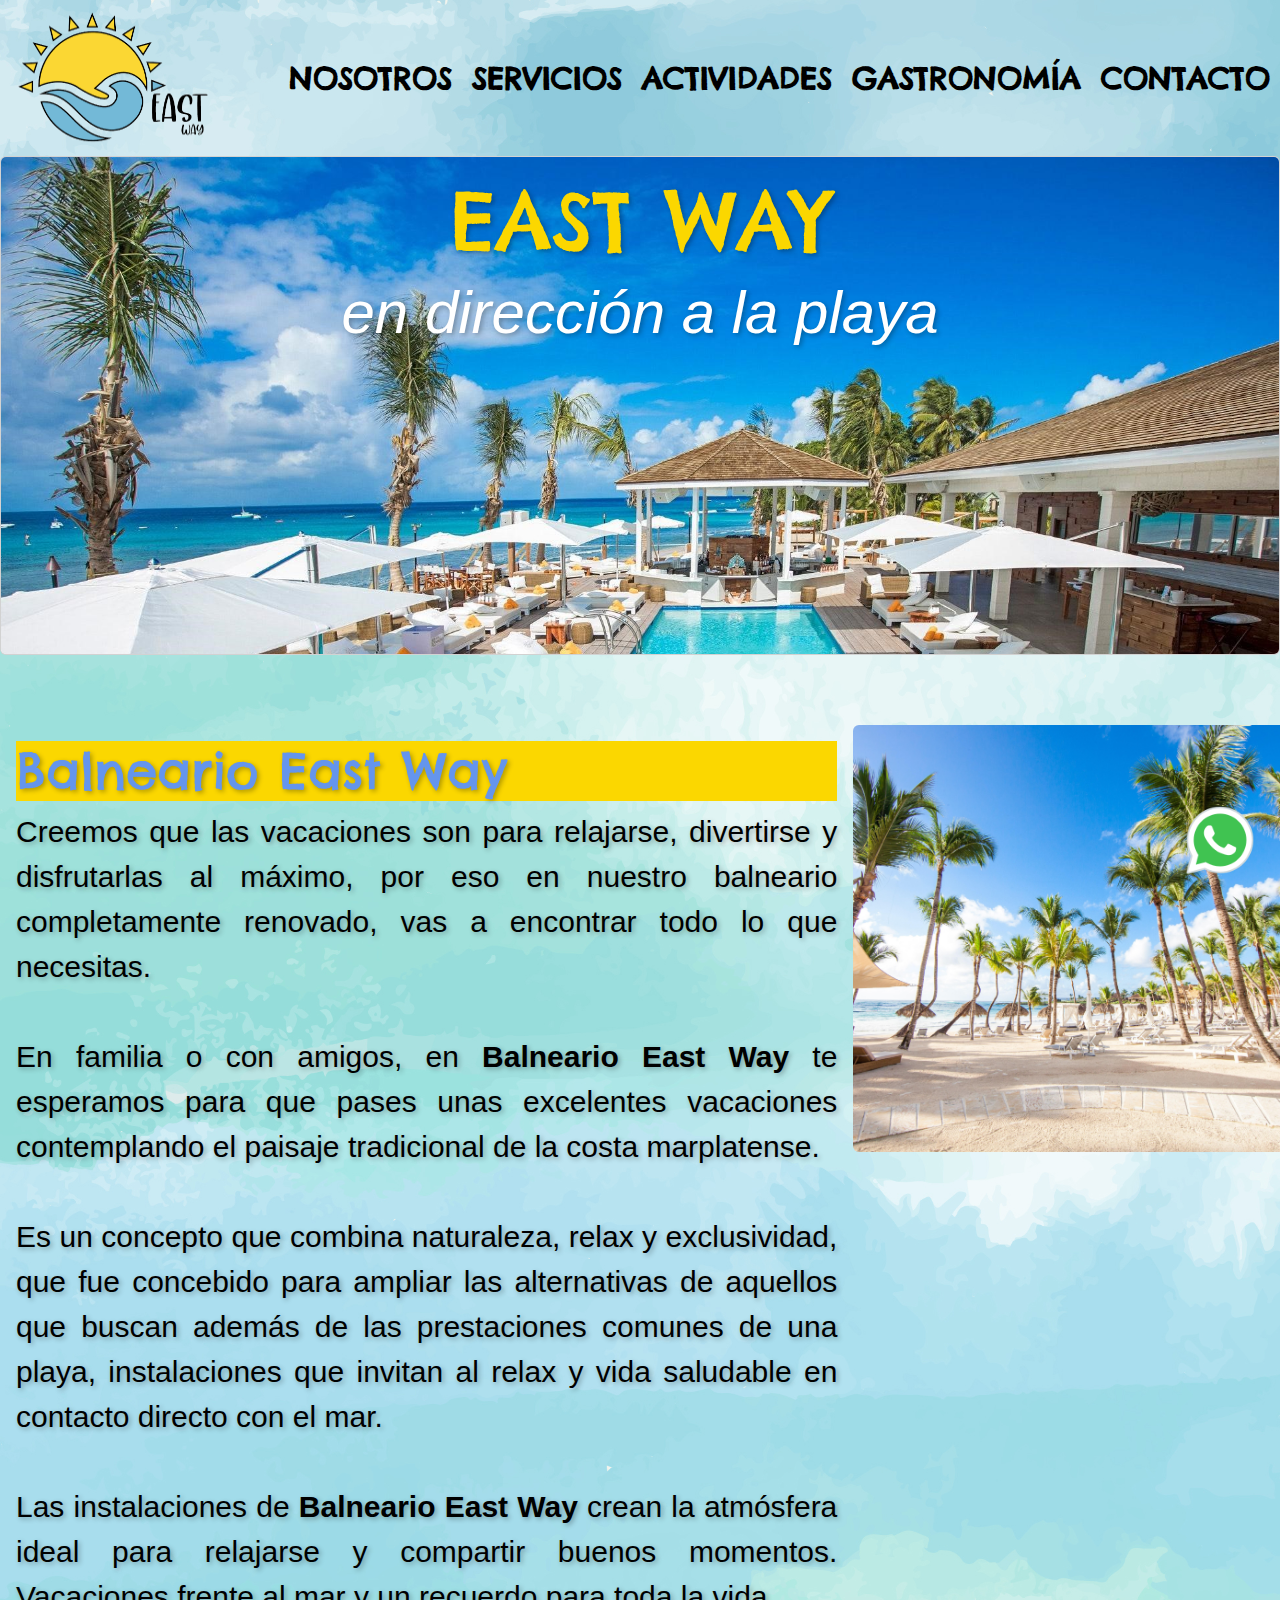
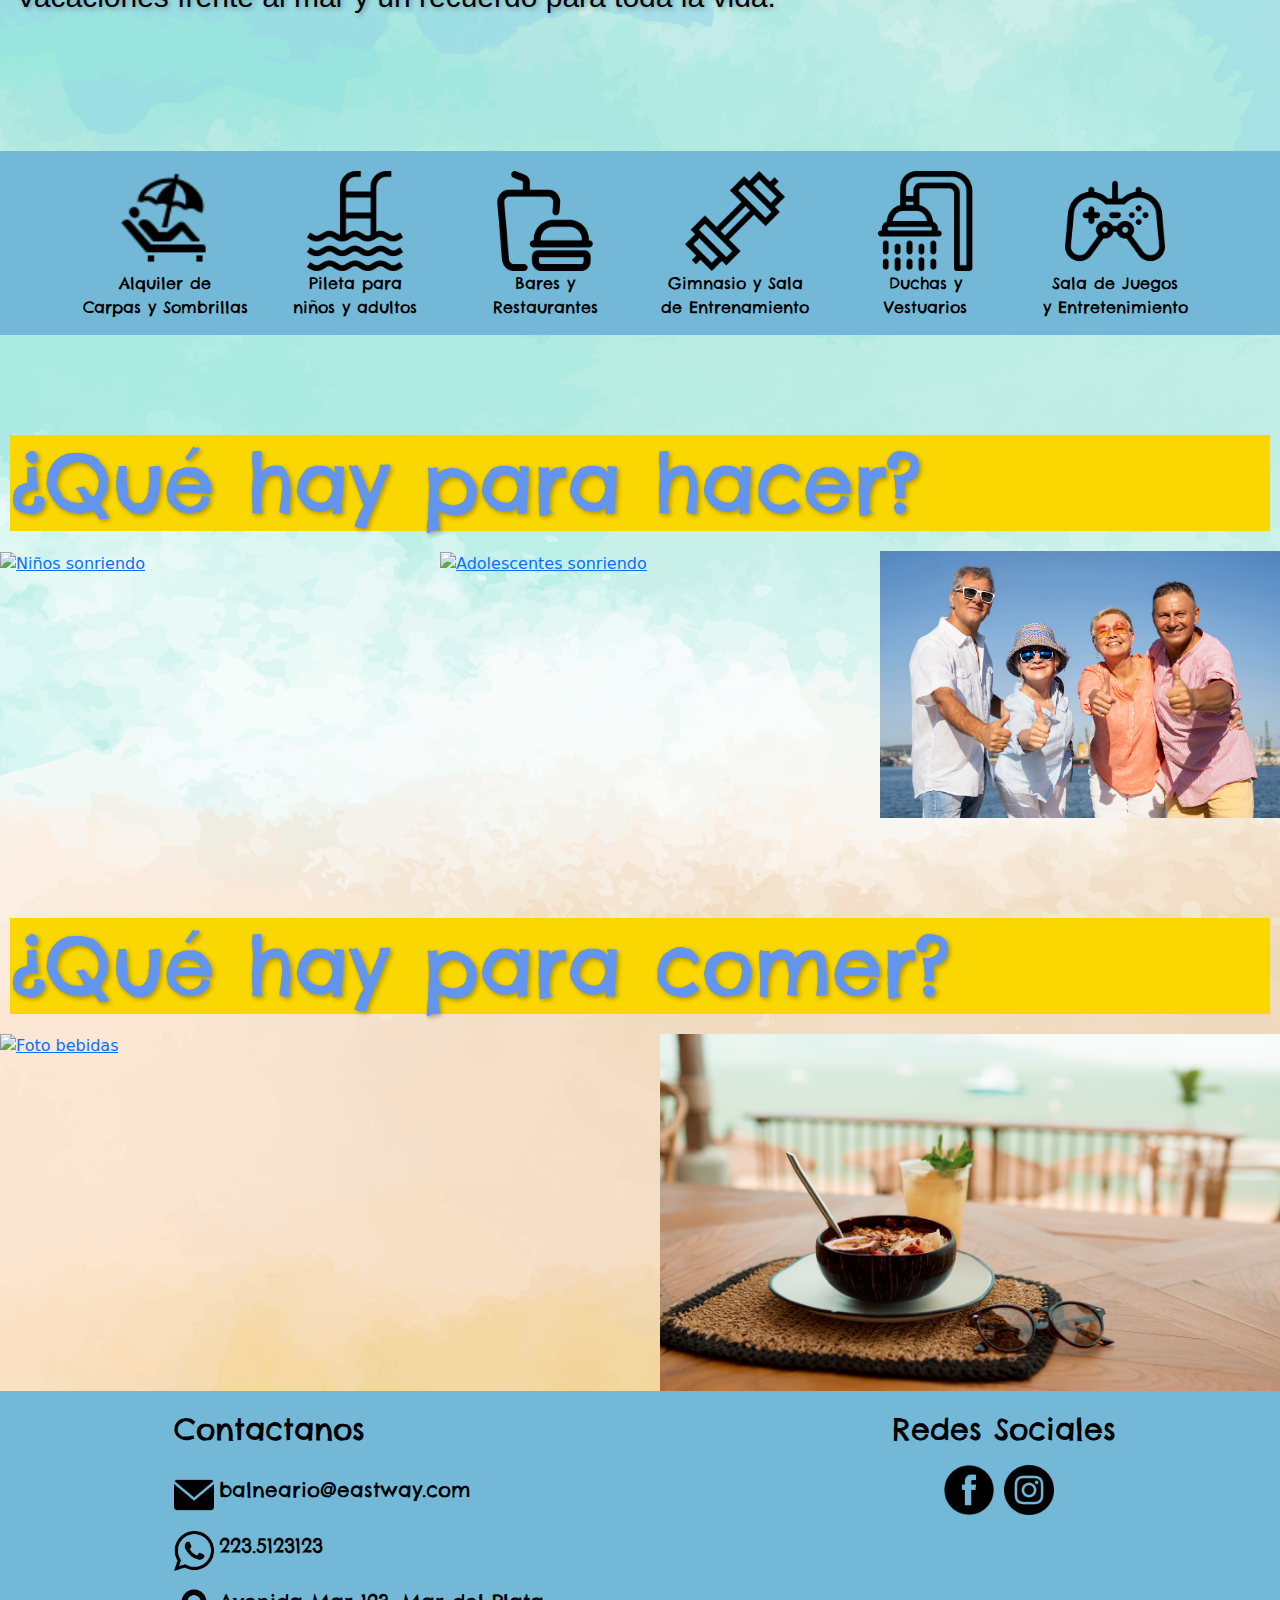
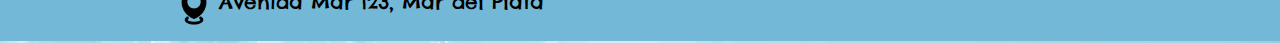
==== index.html @ ea0a1772 "Diseño index actividades servicios html y css" ====
<!DOCTYPE html>
<html lang="en">

<head>
    <meta charset="UTF-8">
    <meta name="viewport" content="width=device-width, initial-scale=1.0">

    <!--ARCHIVO STYLE CSS-->
    <link rel="stylesheet" href="css/style.css">


    <!--CND BOOTSTRAP-->
    <link href="https://cdn.jsdelivr.net/npm/bootstrap@5.3.1/dist/css/bootstrap.min.css" 
    rel="stylesheet" integrity="sha384-
    4bw+/aepP/YC94hEpVNVgiZdgIC5+VKNBQNGCHeKRQN+PtmoHDEXuppvnDJzQIu9" crossorigin="anonymous">


    <!--FAMILY FONT-->
    <link rel="preconnect" href="https://fonts.googleapis.com">
    <link rel="preconnect" href="https://fonts.gstatic.com" crossorigin>
    <link href="https://fonts.googleapis.com/css2?family=Chelsea+Market&family=Montserrat&display=swap" rel="stylesheet">
   
    <!--INFO TAB BROWSER-->
    <title>Balneario East Way</title>
    <link rel="website icon" type="png" href="img/logo-east-way.png">
</head>

<body>

  <!--ICONO WHATSAPP FLOAT-->

  <div class="whatsapp-icon">
    <a href="https://wa.me/1234567890">
      <img src="img/icon whatsapp green.png" alt="Icono de Whatsapp">
    </a>
  </div>

 <!--HEADER & NAV BAR-->

 <header>
 <nav class="navbar navbar-expand-lg">
    <div class="container-fluid">
      <a href="index.html" class="logo-east-way">
        <img src="img/NewLogoEastWay.png" alt="Logo East Way" width="200" height="140">
      </a>
      <button class="navbar-toggler" type="button" data-bs-toggle="collapse" data-bs-target="#navbarNav" aria-controls="navbarNav" aria-expanded="false" aria-label="Toggle navigation">
        <span class="navbar-toggler-icon"></span>
      </button>
    </div>
    <div class="collapse navbar-collapse justify-content-end" id="navbarNav">
      <ul class="navbar-nav">
        <li class="nav-item">
          <a class="nav-link" href="nosotros.html">NOSOTROS</a>
        </li>
        <li class="nav-item">
          <a class="nav-link" href="servicios.html">SERVICIOS</a>
        </li>
        <li class="nav-item">
          <a class="nav-link" href="actividades.html">ACTIVIDADES</a>
        </li>
        <li class="nav-item">
          <a class="nav-link" href="gastronomia.html">GASTRONOMÍA</a>
        </li>
        <li class="nav-item">
          <a class="nav-link" href="contacto.html">CONTACTO</a>
        </li>
      </ul>
    </div>
</nav>
</header>

<!--FOTOS SECCION PRINCIPAL-->

<main>
  <div class="card">
    <img src="img/main2.jpg" class="card-img" alt="Imagen Balneaario">
    <div class="card-img-overlay">
      <h1 class="titulo-h1">EAST WAY</h1>
      <h2 class="titulo-h2">en dirección a la playa</h2>
    </div>
  </div>
</main>


<!--BALNEARIO EAST WAY-->

<section class="section-balneario2">
<div class="card mb-3" style="max-width: 2000px;" id="balneario">
  <div class="row g-0">
    <div class="col-md-8">
      <div class="card-body">
        <h2 class="card-title2">Balneario East Way</h2>
        <p class="card-text">Creemos que las vacaciones son para relajarse, divertirse y disfrutarlas al máximo, por eso en 
          nuestro balneario completamente renovado, vas a encontrar todo lo que necesitas.<br><br>En familia o con amigos, en 
          <strong>Balneario East Way</strong> te esperamos para que pases unas excelentes vacaciones contemplando el paisaje tradicional de la 
          costa marplatense.<br><br>Es un concepto que combina naturaleza, relax y exclusividad, que fue concebido para ampliar 
          las alternativas de aquellos que buscan además de las prestaciones comunes de una playa, instalaciones que invitan al 
          relax y vida saludable en contacto directo con el mar.<br><br>Las instalaciones de <strong>Balneario East Way</strong> crean la atmósfera ideal 
          para relajarse y compartir buenos momentos. Vacaciones frente al mar y un recuerdo para toda la vida.</p>
      </div>
    </div>
    <div class="col-md-4">
      <img src="img/eastway2.jpg" class="img-fluid rounded-start" alt="Foto Palmeras Playa">
    </div>
  </div>
</div>
</section>


<!--SERVICIOS-->

<section class="section-row-icons">
  <div class="container">
    <div class="row text-center align-items-center container-row-icons">
      <div class="col-sm-2 col-lg-2">
        <img class="icons" src="img/sombrilla.png" alt="Icono Sombrilla">
        <p class="paragraph-info-icons" data-aos="fade-up" data-aos-delay="300">Alquiler de<br>Carpas y Sombrillas</p>
      </div>
      <div class="col-sm-2 col-lg-2">
        <img class="icons" src="img/iconpiscina.png" alt="Icono Piscina">
        <p class="paragraph-info-icons" data-aos="fade-up" data-aos-delay="500">Pileta para<br>niños y adultos</p>
      </div>
      <div class="col-sm-2 col-lg-2">
        <img class="icons" src="img/food-and-drink.png" alt="Icono Comida">
        <p class="paragraph-info-icons" data-aos="fade-up" data-aos-delay="500">Bares y<br> Restaurantes</p>
      </div>
      <div class="col-sm-2 col-lg-2">
        <img class="icons" src="img/pesa.png" alt="Icono Gimnasio">
        <p class="paragraph-info-icons" data-aos="fade-up" data-aos-delay="500">Gimnasio y Sala<br>de Entrenamiento</p>
        </div>
      <div class="col-sm-2 col-lg-2">
        <img class="icons" src="img/ducha.png" alt="Icono Vestuarios">
        <p class="paragraph-info-icons" data-aos="fade-up" data-aos-delay="500">Duchas y<br>Vestuarios</p>
      </div>
      <div class="col-sm-2 col-lg-2">
        <img class="icons" src="img/play-station.png" alt="Icono PS5">
        <p class="paragraph-info-icons" data-aos="fade-up" data-aos-delay="500">Sala de Juegos<br>y Entretenimiento</p>
      </div>
    </div>
  </div>
</section>


<!--ACTIVIDADES-->

<section class="title-actividades">
  <h2>¿Qué hay para hacer?</h2>
</section>

<section class="section-actividades">
<div class="grid-container-hacer">
  <a class="actividad" href="actividades.html">
    <img src="img/nenes2.jpg" alt="Niños sonriendo">
    <div class="actividad-titulo">Niños</div>
  </a>
  <a class="actividad" href="actividades.html">
    <img src="img/adolescentes2.jpg" alt="Adolescentes sonriendo">
    <div class="actividad-titulo">Adolescentes</div>
  </a>
  <a class="actividad" href="actividades.html">
    <img src="img/adultos2.jpg" alt="Adultos sonriendo">
    <div class="actividad-titulo">Adultos</div>
  </a>
</div>
</section>

<!--GASTRONOMÍA-->

<section class="title-gastronomia">
  <h2>¿Qué hay para comer?</h2>
</section>

<section class="section-gastronomia">
  <div class="grid-container-comer">
    <a class="actividad2" href="gastronomia.html">
      <img src="img/bar.jpg" alt="Foto bebidas">
      <div class="actividad-titulo2">Bares</div>
    </a>
    <a class="actividad2" href="gastronomia.html">
      <img src="img/resto2.png" alt="Foto comida">
      <div class="actividad-titulo2">Restaurantes</div>
    </a>
  </div>
  </section>

<script src="https://cdn.jsdelivr.net/npm/bootstrap@5.3.1/dist/js/bootstrap.bundle.min.js" integrity="sha384-HwwvtgBNo3bZJJLYd8oVXjrBZt8cqVSpeBNS5n7C8IVInixGAoxmnlMuBnhbgrkm" crossorigin="anonymous"></script>
</body>

<!--FOOTER-->

<footer class="footer-balneario">
  <section class="footer-contacto">
    <h2>Contactanos</h2>
      <ul class="items-contacto">
        <li>
          <img src="img/mail.png" alt="Icono Mail">
          <p>balneario@eastway.com</p>
        </li>
        <li>
          <img src="img/whatsapp.png" alt="Icono Telefono">
          <p>223.5123123</p>
        </li>
        <li>
          <img src="img/location.png" alt="Icono Mapa">
          <p>Avenida Mar 123, Mar del Plata</p>
        </li>
      </ul>
  </section>
  <section class="footer-contacto2">
    <h2>Redes Sociales</h2>
      <ul class="items-contacto2">
        <li>
          <a href="https://www.facebook.com">
            <img class="icons2" src="img/facebook.png" alt="Icono Facebook">
          </a>
        </li>
        <li>
          <a href="https://www.instagram.com">
            <img class="icons2" src="img/instagram.png" alt="Icono Instagram">
          </a>
        </li>
      </ul>
  </section>
</footer>

</html>
---- css/style.css ----
/*STYLE CSS*/

body {
    margin: 0;
    padding: 0;
    background-image: url(../img/abstract_hand_painted_beach_themed_watercolour_background_2705.jpg);
    background-size: cover;
}

/* ICONO WHATSAPP FLOAT */

.whatsapp-icon {
    position: fixed;
    z-index: 1000;
    bottom: 20px;
    right: 20px;
}
  
.whatsapp-icon img {
    width: 80px;
    height: 80px;
}

@media (max-width: 767px) {
    .whatsapp-icon img {
        width: 40px;
        height: 40px;
    }
}

/* INDEX - HEADER & NAV BAR */

#navbarNav .navbar-nav .nav-item .nav-link {
    display: flex;
    color: black;
    font-family: 'Chelsea Market';
    font-weight: bold;
    font-size: 30px;
    padding: 10px;
}

#navbarNav .navbar-nav .nav-item .nav-link:hover {
    color: #FBD700;
    text-decoration: underline;
}

#navbarNav {
    flex-basis: 100%;
    flex-grow: 1;
    align-items: center;
}

@media (max-width: 767px) {
    #navbarNav .navbar-nav .nav-item .nav-link {
        font-weight: bolder;
        font-size: 15px;
    }
}

/* INDEX - FOTO SECTION */

.titulo-h1 {
    color: #FBD700;
    text-align: center;
    font-family: 'Chelsea Market';
    font-size: 80px;
    text-shadow: 2px 2px 5px rgba(0, 0, 0, 0.3);   
}
 
.titulo-h2 {
    color: white;
    text-align: center;
    font-family: Arial, Helvetica, sans-serif;
    font-weight: lighter;    
    font-style: italic;
    font-size: 60px;
    text-shadow: 2px 2px 5px rgba(0, 0, 0, 0.3);
}

@media (max-width: 767px) {
    .titulo-h1 {
        font-weight: bolder;
        font-size: 30px;
        text-shadow: 2px 2px 5px rgba(0, 0, 0, 0.3); 
    }

    .titulo-h2 {
        font-size: 20px;
        font-weight: lighter; 
        text-shadow: 2px 2px 5px rgba(0, 0, 0, 0.3);
        margin-top: -10px;
    }
}

/* INDEX - BALNEARIO EAST WAY */

.section-balneario2 {
    display: flex;
    justify-content: center;
    align-items: center;
}

#balneario {
    margin-top: 70px;
    justify-content: space-between;
    align-items: center;
    border: none;
    border-radius: 5px;
    background-color: transparent;
}

.card-body {
    justify-content: center;
    align-items: center;
}

.card-title2 {
    color: cornflowerblue;
    font-family: 'Chelsea Market', cursive;
    text-shadow: 2px 2px 5px rgba(0, 0, 0, 0.3);
    font-size: 50px;
    background-color: #FBD700;
}

.card-text {
    color: black;
    font-family: Arial, Helvetica, sans-serif;
    text-shadow: 2px 2px 5px rgba(0, 0, 0, 0.3);
    font-size: 30px;
    text-align: justify;
}

@media (max-width: 767px) {
    .card-title2 {
        font-weight: bolder;
        font-size: 30px;
        text-align: center;
        margin-top: -70px;
    }

    .card-text {
        font-size: 20px;
        text-shadow: 2px 2px 5px rgba(0, 0, 0, 0.3);
        margin-top: 10px;
        text-align: center;
    }
}

/* INDEX - SERVICIOS */

.section-row-icons {
    background-color: #73B9D7;
    display: flex;
    justify-content: center;
    align-items: center;
    padding-top: 20px;
    margin: 0;
    margin-top: 100px;
}

.paragraph-info-icons {
    color: black;
    font-family: 'Chelsea Market', cursive;
    list-style: none;
}

.icons {
    width: 100px;
}

.icons:hover {
    filter: invert(75%) sepia(100%) saturate(1300%) hue-rotate(350deg);
    transition: filter 0.1s ease-in-out;
}

.content3 {
    margin-top: 70px;
    border: none;
}

.card-body2 {
    background-color: #FBD700;
}

.card-body2 .card-tite2 {
    color: black;
    font-family: 'Chelsea Market', cursive;
    font-size: 20px;
}

@media (max-width: 767px) {
    .section-row-icons {
        font-size: 10px;
        margin-top: 20px;
    }

    .icons {
        width: 50px;
    }

    .card-text {
        font-size: 20px;
        text-shadow: 2px 2px 5px rgba(0, 0, 0, 0.3);
        margin-top: 10px;
    }
}

/* INDEX - ACTIVIDADES */

.title-actividades h2 {
    color: cornflowerblue;
    font-family: 'Chelsea Market', cursive;
    display: flex;
    justify-content: start;
    align-items: center;
    margin: 100px 10px 20px 10px;
    font-size: 80px;
    text-shadow: 2px 2px 5px rgba(0, 0, 0, 0.3);
    background-color: #FBD700;
}

.actividad .actividad-titulo {
    position: absolute;
    font-size: 40px;
    font-family: 'Chelsea Market', cursive;
    transform: translate(-50%, -50%);
    top: 50%;
    left: 50%;
    background-color: #FBD700;
    color: white;
    padding: 15px;
    text-align: center;
    opacity: 0;
    transition: opacity 0.3s ease-in-out;
} 
 
.grid-container-hacer {
    display: grid;
    grid-template-columns: repeat(3, 1fr);
    gap: 40px;
}
  
.actividad {
    position: relative;
    overflow: hidden;
}

.actividad img {
    max-width: 100%;
    height: auto;
}
    
.actividad:hover .actividad-titulo {
    opacity: 1;
}

.actividad:hover img {
    opacity: 50%;
}

@media (max-width: 767px) {
    .title-actividades h2 {
        font-size: 30px;
        margin-top: 20px;
        justify-content: center;
    }

    .actividad .actividad-titulo {
        font-size: 20px;
    }
    
    .grid-container-hacer {
          grid-template-columns: repeat(1, 1fr);
    }
}

/* INDEX - GASTRONOMÍA */

.title-gastronomia h2 {
    color: cornflowerblue;
    font-family: 'Chelsea Market', cursive;
    display: flex;
    justify-content: start;
    align-items: center;
    margin: 100px 10px 20px 10px;
    font-size: 80px;
    text-shadow: 2px 2px 5px rgba(0, 0, 0, 0.3);
    background-color: #FBD700;
}

.actividad2 .actividad-titulo2 {
    position: absolute;
    font-size: 40px;
    font-family: 'Chelsea Market', cursive;
    transform: translate(-50%, -50%);
    top: 50%;
    left: 50%;
    background-color: #FBD700;
    color: white;
    padding: 15px;
    text-align: center;
    opacity: 0;
    transition: opacity 0.3s ease-in-out;
} 

.grid-container-comer {
    display: grid;
    grid-template-columns: repeat(2, 1fr);
    gap: 40px;
}

.actividad2 {
    position: relative;
    overflow: hidden;
}

.actividad2 img {
    max-width: 100%;
    height: auto;
}
    
.actividad2:hover .actividad-titulo2 {
    opacity: 1;
}

.actividad2:hover img {
    opacity: 50%;
}

@media (max-width: 767px) {
    .title-gastronomia h2 {
        font-size: 30px;
        margin-top: 40px;
        justify-content: center;
    }

    .actividad2 .actividad-titulo2 {
        font-size: 20px;
    }
    
    .grid-container-comer {
        grid-template-columns: repeat(1, 1fr);
        margin-bottom: 30px;
    }
}

/* INDEX - FOOTER */

.footer-balneario {
    display: flex;
    background-color: #73B9D7;
    justify-content: space-around;
    margin: 0;
    height: 250px;
}

.footer-balneario h2 {
    display: flex;
    font-family: 'Chelsea Market';
    font-size: 30px;
    color: black;
    margin-top: 20px;
    margin-left: 10px;
}

.footer-balneario .footer-contacto .items-contacto {
    list-style: none;
    padding: 10px;
}

.footer-balneario .footer-contacto .items-contacto li {
    display: flex;
    margin-top: 10px;
}

.footer-balneario .footer-contacto .items-contacto li img {
    width: 40px;
    height: 40px;
    margin-right: 5px;
}

.footer-balneario .footer-contacto .items-contacto li p {
    font-family: 'Chelsea Market';
    font-size: 20px;
    color: black;
}

.items-contacto2 {
    display: flex;
    justify-content: center;
    align-items: center;
    list-style: none;
}

.footer-balneario .footer-contacto2 .items-contacto2 {
    list-style: none;
    padding: 5px;
}

.footer-balneario .footer-contacto2 .items-contacto2 li {
    display: flex;
    margin: 5px;
}

.icons2 {
    width: 50px;
}

.icons2:hover {
    filter: invert(75%) sepia(100%) saturate(1300%) hue-rotate(350deg);
    transition: filter 0.1s ease-in-out;
}

@media only screen and (max-width: 767px) {
    .footer-balneario {
        height: 200px;
    }

    .footer-balneario {
        justify-content: center;
    }

    .footer-contacto h2,
    .footer-contacto2 h2 {
        font-size: 20px;
    }

    .footer-balneario .footer-contacto .items-contacto li img {
        width: 20px;
        height: 20px;
        margin-right: 5px;
    }

    .footer-balneario .footer-contacto .items-contacto li p {
        font-size: 10px;
    }

    .icons2 {
        width: 25px;
    }
}

/* MAIN HEADERS */

.main-title h2 {
    color: cornflowerblue;
    font-family: 'Chelsea Market', cursive;
    display: flex;
    justify-content: center;
    align-items: center;
    margin: 30px 10px 20px 10px;
    font-size: 80px;
    text-shadow: 2px 2px 5px rgba(0, 0, 0, 0.3);
    background-color: #FBD700;
}

.main-title p {
    color: black;
    font-family: Arial, Helvetica, sans-serif;
    text-shadow: 2px 2px 5px rgba(0, 0, 0, 0.3);
    font-size: 30px;
    text-align: center;
}

@media (min-width: 768px) and (max-width: 1200px) {
    .main-title h2 {
      font-size: 60px;
    }
}

@media (min-width: 286px) and (max-width: 767px) {
    .main-title h2 {
      font-size: 40px;
    }
}

@media (min-width: 768px) and (max-width: 1200px) {
    .main-title p {
      font-size: 20px;
    }
}

/* TAB NOSOTROS */

.grid-container-nosotros {
    display: grid;
    grid-template-columns: repeat(2, 1fr);
    gap: 20px;
    padding: 20px;
}
  
.grid-item2 {
    text-align: center;
}
  
.grid-item2 img {
    max-width: 100%;
    height: auto;
    border-radius: 10px;
}
 
@media (max-width: 767px) {
    .grid-container-nosotros {
      grid-template-columns: repeat(1, 1fr);
    }
}

/* TAB SERVICIOS */

.grid-container {
    display: grid;
    grid-template-columns: repeat(3, 1fr);
    gap: 20px;
    padding: 20px;
}
  
.grid-item {
    text-align: center;
}
  
.grid-item img {
    max-width: 100%;
    height: auto;
}

.grid-item p {
    color: black;
    font-family: Arial, Helvetica, sans-serif;
    text-shadow: 2px 2px 5px rgba(0, 0, 0, 0.3);
    font-size: 30px;
    text-align: center;
    background-color: #FBD700;
}
  
@media only screen and (max-width: 767px) {
    .grid-item p {
        font-size: 15px;
    }
    
    .grid-container {
      grid-template-columns: repeat(2, 1fr);
    }
}

/* TAB ACTIVIDADES */

.main-title-actividades h2 {
    color: #FBD700;
    font-family: 'Chelsea Market', cursive;
    display: flex;
    justify-content: start;
    align-items: center;
    margin: 30px 10px 20px 10px;
    font-size: 60px;
    text-shadow: 2px 2px 5px rgba(0, 0, 0, 0.3);
    background-color: cornflowerblue;
}

.main-title p {
    color: black;
    font-family: Arial, Helvetica, sans-serif;
    text-shadow: 2px 2px 5px rgba(0, 0, 0, 0.3);
    font-size: 30px;
    text-align: center;
}

.grid-container-actividades {
    display: grid;
    grid-template-columns: repeat(4, 1fr);
    gap: 20px;
    padding: 20px;
}
  
.grid-item3 {
    text-align: center;
}
  
.grid-item3 img {
    max-width: 100%;
    height: auto;
    border-radius: 10px;
}

.grid-item3 p {
    color: black;
    font-family: Arial, Helvetica, sans-serif;
    text-shadow: 2px 2px 5px rgba(0, 0, 0, 0.3);
    font-size: 30px;
    text-align: center;
    background-color: #FBD700;
}
 
@media only screen and (max-width: 767px) {
    .main-title-actividades h2 {
        font-size: 30px;
    }

    .grid-item3 p {
        font-size: 15px;
    }

    .grid-container-actividades {
      grid-template-columns: repeat(2, 1fr);
    }
}

/* TAB GASTRONOMIA */

.main-title-actividades p {
    color: black;
    font-family: Arial, Helvetica, sans-serif;
    text-shadow: 2px 2px 5px rgba(0, 0, 0, 0.3);
    font-size: 30px;
    text-align: center;
}
  
  .grid-container-gastronomia {
    display: grid;
    grid-template-columns: repeat(4, 1fr);
    gap: 20px;
    padding: 20px;
    justify-content: center;
    align-items: center;
}
  
  .grid-item4 {
    text-align: center;
}
  
  .grid-item4 img {
    max-width: 100%;
    height: auto;
    border-radius: 10px;
}

.grid-item4 p {
    color: black;
    font-family: Arial, Helvetica, sans-serif;
    text-shadow: 2px 2px 5px rgba(0, 0, 0, 0.3);
    font-size: 30px;
    text-align: center;
    background-color: #FBD700;
}
 
@media only screen and (max-width: 767px) {
    .main-title-actividades h2 {
        font-size: 30px;
    }

    .grid-item4 p {
        font-size: 15px;
    }

    .grid-container-gastronomia {
      grid-template-columns: repeat(2, 1fr);
    }
}

/* TAB CONTACTO */

.section-contacto .row {
    display: flex;
    align-items: center;
    justify-content: center;
    margin: 50px 50px 50px 50px;
}

.col-md-6 h4 {
    color: #FBD700;
    font-family: 'Chelsea Market', cursive;
    display: flex;
    justify-content: center;
    align-items: center;
    font-size: 50px;
    text-shadow: 2px 2px 5px rgba(0, 0, 0, 0.3);
    background-color: cornflowerblue;
    margin-top: 10px;
}

.form-label {
    color: black;
    font-family: Arial, Helvetica, sans-serif;
    text-shadow: 2px 2px 5px rgba(0, 0, 0, 0.3);
    font-size: 25px;
    padding: 5px;
}

.button-enviar {
    background-color: cornflowerblue;
    color: #FBD700;
    font-size: 30px;
    font-family: 'Chelsea Market', cursive;
    border: none;
    width: 200px;
    margin-top: 10px;
}

.button-enviar:hover {
    background-color: #FBD700;
    color: cornflowerblue;
}

.map-contact {
    display: flex;
    justify-content: center;
    align-items: center;
    margin-bottom: 50px;
}

@media only screen and (max-width: 767px) {
    .col-md-6 {
      max-width: 100%;
    }

    .col-md-6 h4 {
        font-size: 20px;
        text-align: center;
        justify-content: center;
    }

    .main-title p {
        font-size: 20px;
    }

    .mb-6 .form-label {
        font-size: 15px;
    }

    .button-enviar {
        font-size: 20px;
        width: 100px;
    }
}
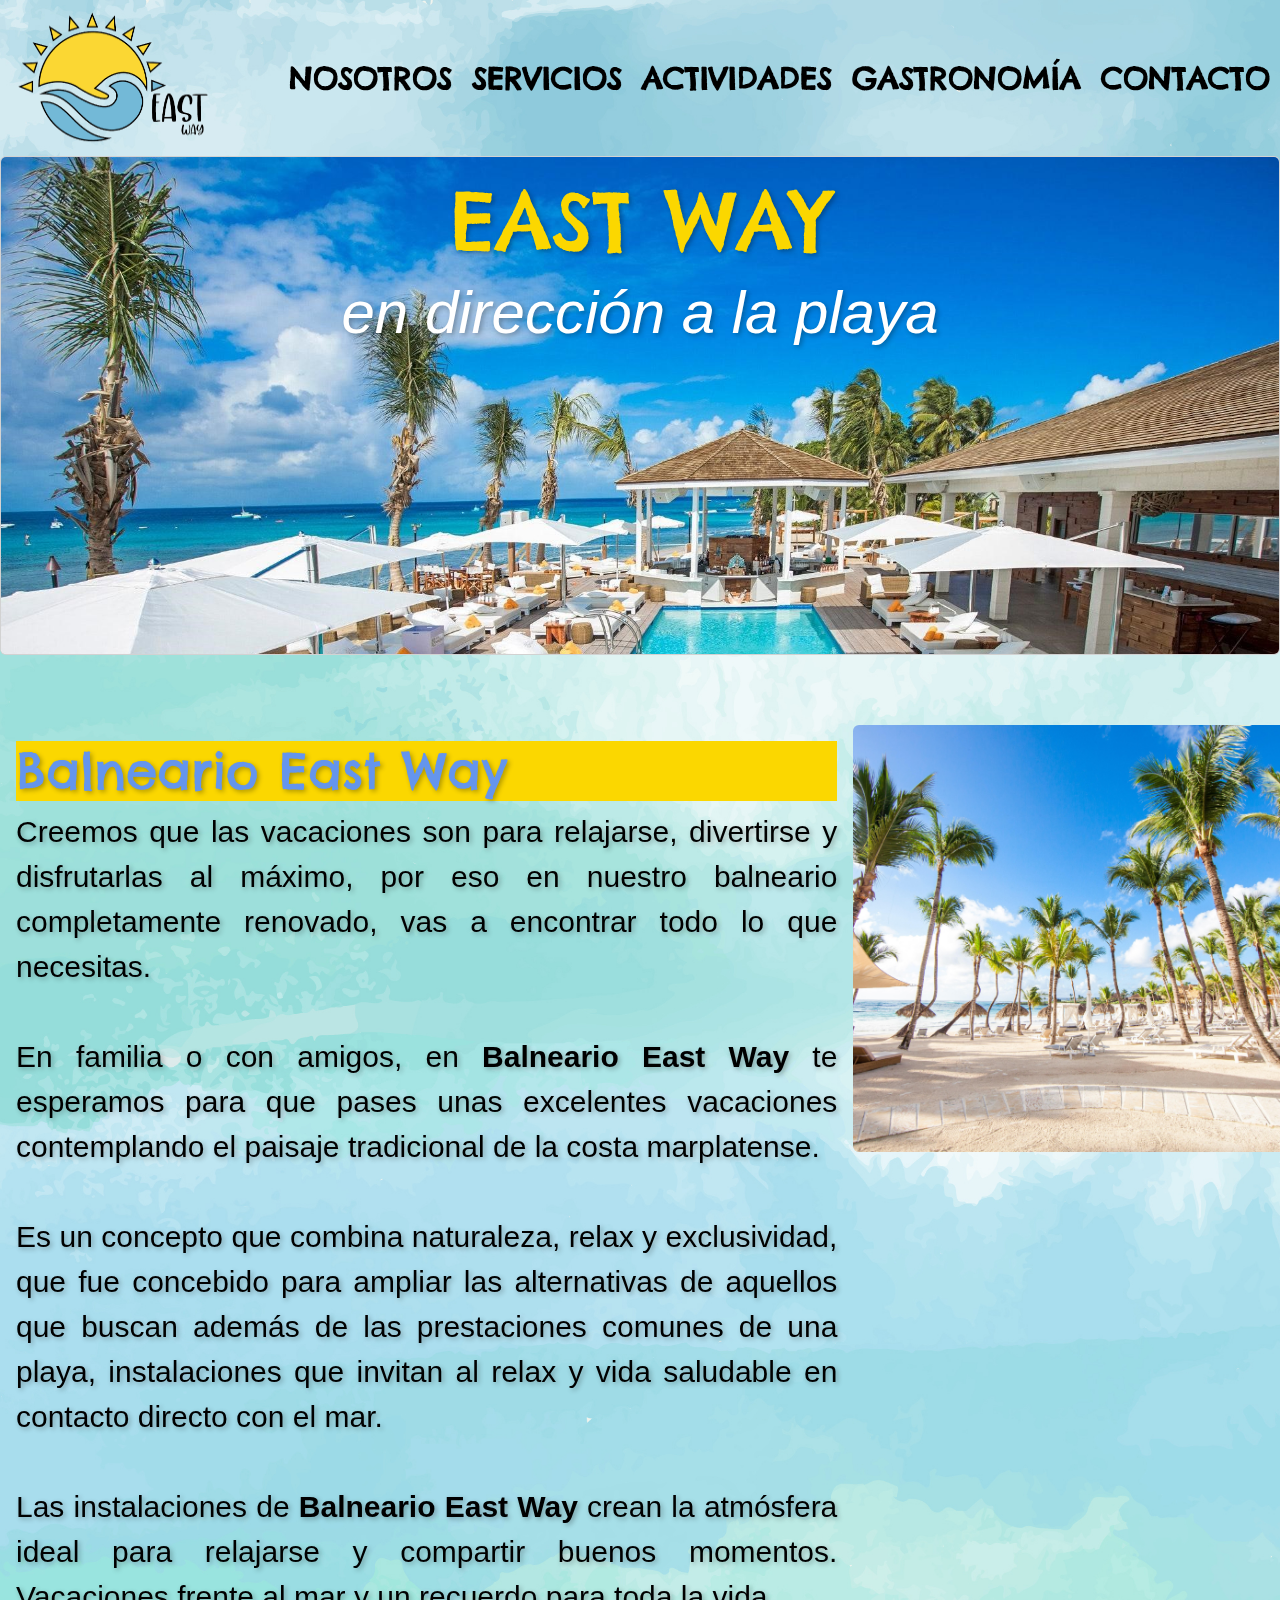
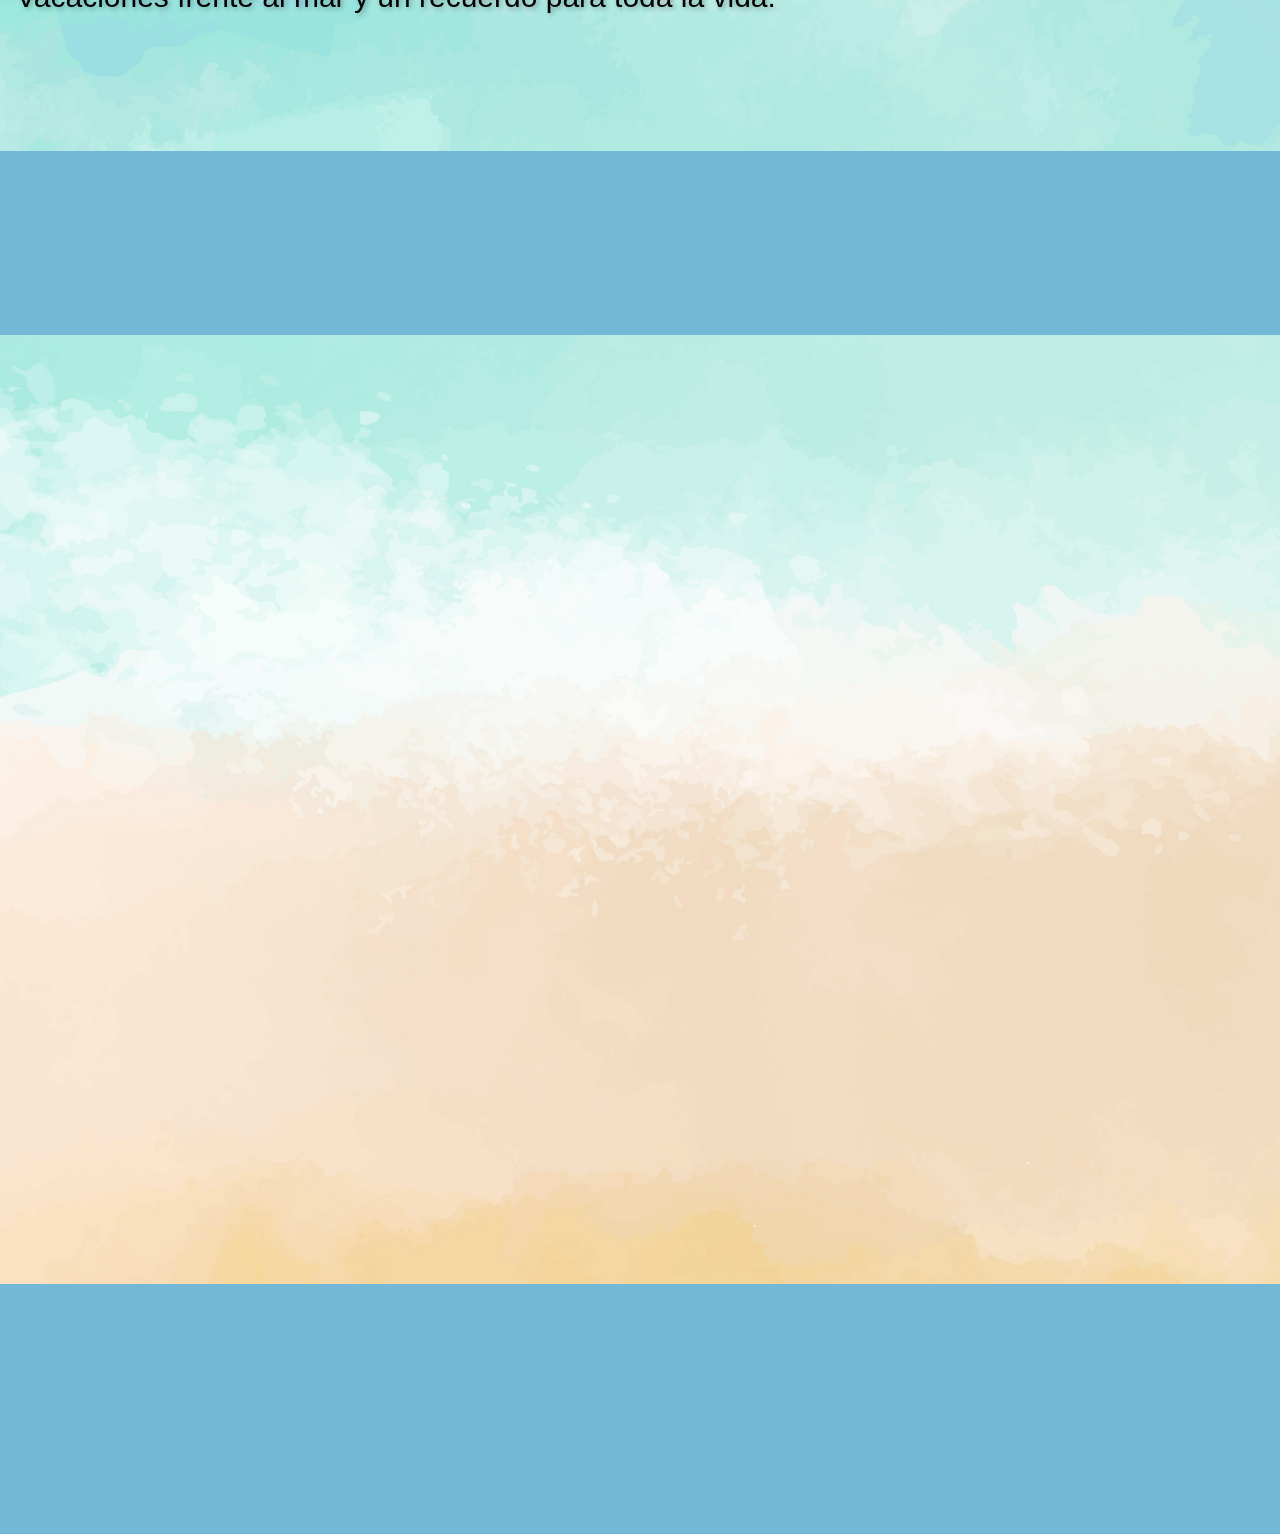
==== commit 11e6c77b: "mixin, extend, animaciones" ====
--- a/index.html
+++ b/index.html
@@ -7,13 +7,15 @@
 
     <!--ARCHIVO STYLE CSS-->
     <link rel="stylesheet" href="css/style.css">
-
 
     <!--CND BOOTSTRAP-->
     <link href="https://cdn.jsdelivr.net/npm/bootstrap@5.3.1/dist/css/bootstrap.min.css" 
     rel="stylesheet" integrity="sha384-
     4bw+/aepP/YC94hEpVNVgiZdgIC5+VKNBQNGCHeKRQN+PtmoHDEXuppvnDJzQIu9" crossorigin="anonymous">
 
+    <!--AOS ANIMATION-->
+    <link href="https://unpkg.com/aos@2.3.1/dist/aos.css" rel="stylesheet">
+    <script src="https://unpkg.com/aos@2.3.1/dist/aos.js"></script>
 
     <!--FAMILY FONT-->
     <link rel="preconnect" href="https://fonts.googleapis.com">
@@ -29,7 +31,7 @@
 
   <!--ICONO WHATSAPP FLOAT-->
 
-  <div class="whatsapp-icon">
+  <div class="whatsapp-icon" data-aos="fade-left" data-aos-duration="500">
     <a href="https://wa.me/1234567890">
       <img src="img/icon whatsapp green.png" alt="Icono de Whatsapp">
     </a>
@@ -39,7 +41,7 @@
 
  <header>
  <nav class="navbar navbar-expand-lg">
-    <div class="container-fluid">
+    <div class="container-fluid" data-aos="fade-right" data-aos-duration="1000">
       <a href="index.html" class="logo-east-way">
         <img src="img/NewLogoEastWay.png" alt="Logo East Way" width="200" height="140">
       </a>
@@ -47,7 +49,7 @@
         <span class="navbar-toggler-icon"></span>
       </button>
     </div>
-    <div class="collapse navbar-collapse justify-content-end" id="navbarNav">
+    <div class="collapse navbar-collapse justify-content-end" id="navbarNav" data-aos="fade-right" data-aos-duration="1000">
       <ul class="navbar-nav">
         <li class="nav-item">
           <a class="nav-link" href="nosotros.html">NOSOTROS</a>
@@ -72,7 +74,7 @@
 <!--FOTOS SECCION PRINCIPAL-->
 
 <main>
-  <div class="card">
+  <div class="card" data-aos="fade-right" data-aos-duration="1500">
     <img src="img/main2.jpg" class="card-img" alt="Imagen Balneaario">
     <div class="card-img-overlay">
       <h1 class="titulo-h1">EAST WAY</h1>
@@ -88,7 +90,7 @@
 <div class="card mb-3" style="max-width: 2000px;" id="balneario">
   <div class="row g-0">
     <div class="col-md-8">
-      <div class="card-body">
+      <div class="card-body" data-aos="zoom-in-down" data-aos-duration="1500">
         <h2 class="card-title2">Balneario East Way</h2>
         <p class="card-text">Creemos que las vacaciones son para relajarse, divertirse y disfrutarlas al máximo, por eso en 
           nuestro balneario completamente renovado, vas a encontrar todo lo que necesitas.<br><br>En familia o con amigos, en 
@@ -99,7 +101,7 @@
           para relajarse y compartir buenos momentos. Vacaciones frente al mar y un recuerdo para toda la vida.</p>
       </div>
     </div>
-    <div class="col-md-4">
+    <div class="col-md-4" data-aos="flip-right" data-aos-duration="1500"> 
       <img src="img/eastway2.jpg" class="img-fluid rounded-start" alt="Foto Palmeras Playa">
     </div>
   </div>
@@ -113,27 +115,27 @@
   <div class="container">
     <div class="row text-center align-items-center container-row-icons">
       <div class="col-sm-2 col-lg-2">
-        <img class="icons" src="img/sombrilla.png" alt="Icono Sombrilla">
-        <p class="paragraph-info-icons" data-aos="fade-up" data-aos-delay="300">Alquiler de<br>Carpas y Sombrillas</p>
-      </div>
-      <div class="col-sm-2 col-lg-2">
-        <img class="icons" src="img/iconpiscina.png" alt="Icono Piscina">
+        <img class="icons" src="img/sombrilla.png" alt="Icono Sombrilla" data-aos="fade-up" data-aos-delay="500">
+        <p class="paragraph-info-icons" data-aos="fade-up" data-aos-delay="500">Alquiler de<br>Carpas y Sombrillas</p>
+      </div>
+      <div class="col-sm-2 col-lg-2">
+        <img class="icons" src="img/iconpiscina.png" alt="Icono Piscina" data-aos="fade-up" data-aos-delay="500">
         <p class="paragraph-info-icons" data-aos="fade-up" data-aos-delay="500">Pileta para<br>niños y adultos</p>
       </div>
       <div class="col-sm-2 col-lg-2">
-        <img class="icons" src="img/food-and-drink.png" alt="Icono Comida">
+        <img class="icons" src="img/food-and-drink.png" alt="Icono Comida" data-aos="fade-up" data-aos-delay="500"> 
         <p class="paragraph-info-icons" data-aos="fade-up" data-aos-delay="500">Bares y<br> Restaurantes</p>
       </div>
       <div class="col-sm-2 col-lg-2">
-        <img class="icons" src="img/pesa.png" alt="Icono Gimnasio">
+        <img class="icons" src="img/pesa.png" alt="Icono Gimnasio" data-aos="fade-up" data-aos-delay="500">
         <p class="paragraph-info-icons" data-aos="fade-up" data-aos-delay="500">Gimnasio y Sala<br>de Entrenamiento</p>
         </div>
       <div class="col-sm-2 col-lg-2">
-        <img class="icons" src="img/ducha.png" alt="Icono Vestuarios">
+        <img class="icons" src="img/ducha.png" alt="Icono Vestuarios" data-aos="fade-up" data-aos-delay="500">
         <p class="paragraph-info-icons" data-aos="fade-up" data-aos-delay="500">Duchas y<br>Vestuarios</p>
       </div>
       <div class="col-sm-2 col-lg-2">
-        <img class="icons" src="img/play-station.png" alt="Icono PS5">
+        <img class="icons" src="img/play-station.png" alt="Icono PS5" data-aos="fade-up" data-aos-delay="500">
         <p class="paragraph-info-icons" data-aos="fade-up" data-aos-delay="500">Sala de Juegos<br>y Entretenimiento</p>
       </div>
     </div>
@@ -143,53 +145,60 @@
 
 <!--ACTIVIDADES-->
 
-<section class="title-actividades">
+<section class="title-actividades" data-aos="fade-right" data-aos-delay="2000">
   <h2>¿Qué hay para hacer?</h2>
 </section>
 
 <section class="section-actividades">
-<div class="grid-container-hacer">
-  <a class="actividad" href="actividades.html">
-    <img src="img/nenes2.jpg" alt="Niños sonriendo">
-    <div class="actividad-titulo">Niños</div>
-  </a>
-  <a class="actividad" href="actividades.html">
-    <img src="img/adolescentes2.jpg" alt="Adolescentes sonriendo">
-    <div class="actividad-titulo">Adolescentes</div>
-  </a>
-  <a class="actividad" href="actividades.html">
-    <img src="img/adultos2.jpg" alt="Adultos sonriendo">
-    <div class="actividad-titulo">Adultos</div>
-  </a>
-</div>
+  <div class="actividad">
+    <a href="actividades.html">
+      <img src="img/nenes2.jpg" alt="Niños sonriendo" data-aos="zoom-in-up" data-aos-delay="2000">
+      <div class="actividad-titulo">Niños</div>
+    </a>
+  </div>
+  <div class="actividad">
+    <a href="actividades.html">
+      <img src="img/adolescentes2.jpg" alt="Adolescentes sonriendo" data-aos="zoom-in-up" data-aos-delay="2000">
+      <div class="actividad-titulo">Adolescentes</div>
+    </a>
+  </div>
+  <div class="actividad">
+    <a href="actividades.html">
+      <img src="img/adultos2.jpg" alt="Adultos sonriendo" data-aos="zoom-in-up" data-aos-delay="2000">
+      <div class="actividad-titulo">Adultos</div>
+    </a>
+  </div>
 </section>
 
 <!--GASTRONOMÍA-->
 
-<section class="title-gastronomia">
+<section class="title-gastronomia" data-aos="zoom-in-up" data-aos-delay="2000">
   <h2>¿Qué hay para comer?</h2>
 </section>
 
 <section class="section-gastronomia">
-  <div class="grid-container-comer">
-    <a class="actividad2" href="gastronomia.html">
-      <img src="img/bar.jpg" alt="Foto bebidas">
-      <div class="actividad-titulo2">Bares</div>
-    </a>
-    <a class="actividad2" href="gastronomia.html">
-      <img src="img/resto2.png" alt="Foto comida">
-      <div class="actividad-titulo2">Restaurantes</div>
-    </a>
-  </div>
-  </section>
+  <div class="gastronomia">
+    <a href="gastronomia.html">
+      <img src="img/bar.jpg" alt="Foto bebidas" data-aos="zoom-in-up" data-aos-delay="2000">
+      <div class="gastronomia-titulo">Bares</div>
+    </a>
+  </div>
+  <div class="gastronomia">
+    <a href="gastronomia.html">
+      <img src="img/resto2.png" alt="Foto bebidas" data-aos="zoom-in-up" data-aos-delay="2000">
+      <div class="gastronomia-titulo">Restaurantes</div>
+    </a>
+  </div>
+</section>
 
 <script src="https://cdn.jsdelivr.net/npm/bootstrap@5.3.1/dist/js/bootstrap.bundle.min.js" integrity="sha384-HwwvtgBNo3bZJJLYd8oVXjrBZt8cqVSpeBNS5n7C8IVInixGAoxmnlMuBnhbgrkm" crossorigin="anonymous"></script>
+<script>AOS.init();</script>
 </body>
 
 <!--FOOTER-->
 
 <footer class="footer-balneario">
-  <section class="footer-contacto">
+  <section class="footer-contacto" data-aos="zoom-in" data-aos-duration="2000">
     <h2>Contactanos</h2>
       <ul class="items-contacto">
         <li>
@@ -197,7 +206,7 @@
           <p>balneario@eastway.com</p>
         </li>
         <li>
-          <img src="img/whatsapp.png" alt="Icono Telefono">
+          <img src="img/whatsapp.png" alt="icono Telefono">
           <p>223.5123123</p>
         </li>
         <li>
@@ -206,7 +215,7 @@
         </li>
       </ul>
   </section>
-  <section class="footer-contacto2">
+  <section class="footer-contacto2" data-aos="zoom-in" data-aos-duration="2000">
     <h2>Redes Sociales</h2>
       <ul class="items-contacto2">
         <li>
--- a/css/style.css
+++ b/css/style.css
@@ -1,733 +1,673 @@
-/*STYLE CSS*/
+@charset "UTF-8";
+/*VARIABLES*/
+* {
+  margin: 0;
+  padding: 0;
+  scroll-behavior: smooth;
+}
 
 body {
-    margin: 0;
-    padding: 0;
-    background-image: url(../img/abstract_hand_painted_beach_themed_watercolour_background_2705.jpg);
-    background-size: cover;
-}
-
-/* ICONO WHATSAPP FLOAT */
-
+  margin: 0;
+  padding: 0;
+  background-image: url(../img/abstract_hand_painted_beach_themed_watercolour_background_2705.jpg);
+  background-size: cover;
+}
+
+#navbarNav {
+  flex-basis: 100%;
+  flex-grow: 1;
+  align-items: center;
+}
+#navbarNav .navbar-nav .nav-item .nav-link {
+  display: flex;
+  color: black;
+  font-family: "Chelsea Market";
+  font-weight: bold;
+  font-size: 30px;
+  padding: 10px;
+}
+#navbarNav .navbar-nav .nav-item .nav-link:hover {
+  color: #FBD700;
+  text-decoration: underline;
+}
+
+@media (max-width: 767px) {
+  .navbar-nav .nav-item .nav-link {
+    font-weight: bolder;
+    font-size: 15px;
+  }
+}
 .whatsapp-icon {
-    position: fixed;
-    z-index: 1000;
-    bottom: 20px;
-    right: 20px;
-}
-  
+  position: fixed;
+  z-index: 1000;
+  bottom: 20px;
+  right: 20px;
+}
 .whatsapp-icon img {
-    width: 80px;
-    height: 80px;
-}
-
-@media (max-width: 767px) {
-    .whatsapp-icon img {
-        width: 40px;
-        height: 40px;
-    }
-}
-
-/* INDEX - HEADER & NAV BAR */
-
-#navbarNav .navbar-nav .nav-item .nav-link {
-    display: flex;
-    color: black;
-    font-family: 'Chelsea Market';
-    font-weight: bold;
-    font-size: 30px;
-    padding: 10px;
-}
-
-#navbarNav .navbar-nav .nav-item .nav-link:hover {
-    color: #FBD700;
-    text-decoration: underline;
-}
-
-#navbarNav {
-    flex-basis: 100%;
-    flex-grow: 1;
-    align-items: center;
-}
-
-@media (max-width: 767px) {
-    #navbarNav .navbar-nav .nav-item .nav-link {
-        font-weight: bolder;
-        font-size: 15px;
-    }
-}
-
-/* INDEX - FOTO SECTION */
-
-.titulo-h1 {
-    color: #FBD700;
-    text-align: center;
-    font-family: 'Chelsea Market';
-    font-size: 80px;
-    text-shadow: 2px 2px 5px rgba(0, 0, 0, 0.3);   
-}
- 
-.titulo-h2 {
-    color: white;
-    text-align: center;
-    font-family: Arial, Helvetica, sans-serif;
-    font-weight: lighter;    
-    font-style: italic;
-    font-size: 60px;
-    text-shadow: 2px 2px 5px rgba(0, 0, 0, 0.3);
-}
-
-@media (max-width: 767px) {
-    .titulo-h1 {
-        font-weight: bolder;
-        font-size: 30px;
-        text-shadow: 2px 2px 5px rgba(0, 0, 0, 0.3); 
-    }
-
-    .titulo-h2 {
-        font-size: 20px;
-        font-weight: lighter; 
-        text-shadow: 2px 2px 5px rgba(0, 0, 0, 0.3);
-        margin-top: -10px;
-    }
-}
-
-/* INDEX - BALNEARIO EAST WAY */
-
-.section-balneario2 {
-    display: flex;
-    justify-content: center;
-    align-items: center;
-}
-
-#balneario {
-    margin-top: 70px;
-    justify-content: space-between;
-    align-items: center;
-    border: none;
-    border-radius: 5px;
-    background-color: transparent;
-}
-
-.card-body {
-    justify-content: center;
-    align-items: center;
-}
-
-.card-title2 {
-    color: cornflowerblue;
-    font-family: 'Chelsea Market', cursive;
-    text-shadow: 2px 2px 5px rgba(0, 0, 0, 0.3);
-    font-size: 50px;
-    background-color: #FBD700;
-}
-
-.card-text {
-    color: black;
-    font-family: Arial, Helvetica, sans-serif;
-    text-shadow: 2px 2px 5px rgba(0, 0, 0, 0.3);
-    font-size: 30px;
-    text-align: justify;
-}
-
-@media (max-width: 767px) {
-    .card-title2 {
-        font-weight: bolder;
-        font-size: 30px;
-        text-align: center;
-        margin-top: -70px;
-    }
-
-    .card-text {
-        font-size: 20px;
-        text-shadow: 2px 2px 5px rgba(0, 0, 0, 0.3);
-        margin-top: 10px;
-        text-align: center;
-    }
-}
-
-/* INDEX - SERVICIOS */
-
-.section-row-icons {
-    background-color: #73B9D7;
-    display: flex;
-    justify-content: center;
-    align-items: center;
-    padding-top: 20px;
-    margin: 0;
-    margin-top: 100px;
-}
-
-.paragraph-info-icons {
-    color: black;
-    font-family: 'Chelsea Market', cursive;
-    list-style: none;
-}
-
-.icons {
-    width: 100px;
-}
-
-.icons:hover {
-    filter: invert(75%) sepia(100%) saturate(1300%) hue-rotate(350deg);
-    transition: filter 0.1s ease-in-out;
-}
-
-.content3 {
-    margin-top: 70px;
-    border: none;
-}
-
-.card-body2 {
-    background-color: #FBD700;
-}
-
-.card-body2 .card-tite2 {
-    color: black;
-    font-family: 'Chelsea Market', cursive;
-    font-size: 20px;
-}
-
-@media (max-width: 767px) {
-    .section-row-icons {
-        font-size: 10px;
-        margin-top: 20px;
-    }
-
-    .icons {
-        width: 50px;
-    }
-
-    .card-text {
-        font-size: 20px;
-        text-shadow: 2px 2px 5px rgba(0, 0, 0, 0.3);
-        margin-top: 10px;
-    }
-}
-
-/* INDEX - ACTIVIDADES */
-
-.title-actividades h2 {
-    color: cornflowerblue;
-    font-family: 'Chelsea Market', cursive;
-    display: flex;
-    justify-content: start;
-    align-items: center;
-    margin: 100px 10px 20px 10px;
-    font-size: 80px;
-    text-shadow: 2px 2px 5px rgba(0, 0, 0, 0.3);
-    background-color: #FBD700;
-}
-
-.actividad .actividad-titulo {
-    position: absolute;
-    font-size: 40px;
-    font-family: 'Chelsea Market', cursive;
-    transform: translate(-50%, -50%);
-    top: 50%;
-    left: 50%;
-    background-color: #FBD700;
-    color: white;
-    padding: 15px;
-    text-align: center;
-    opacity: 0;
-    transition: opacity 0.3s ease-in-out;
-} 
- 
-.grid-container-hacer {
-    display: grid;
-    grid-template-columns: repeat(3, 1fr);
-    gap: 40px;
-}
-  
-.actividad {
-    position: relative;
-    overflow: hidden;
-}
-
-.actividad img {
-    max-width: 100%;
-    height: auto;
-}
-    
-.actividad:hover .actividad-titulo {
-    opacity: 1;
-}
-
-.actividad:hover img {
-    opacity: 50%;
-}
-
-@media (max-width: 767px) {
-    .title-actividades h2 {
-        font-size: 30px;
-        margin-top: 20px;
-        justify-content: center;
-    }
-
-    .actividad .actividad-titulo {
-        font-size: 20px;
-    }
-    
-    .grid-container-hacer {
-          grid-template-columns: repeat(1, 1fr);
-    }
-}
-
-/* INDEX - GASTRONOMÍA */
-
-.title-gastronomia h2 {
-    color: cornflowerblue;
-    font-family: 'Chelsea Market', cursive;
-    display: flex;
-    justify-content: start;
-    align-items: center;
-    margin: 100px 10px 20px 10px;
-    font-size: 80px;
-    text-shadow: 2px 2px 5px rgba(0, 0, 0, 0.3);
-    background-color: #FBD700;
-}
-
-.actividad2 .actividad-titulo2 {
-    position: absolute;
-    font-size: 40px;
-    font-family: 'Chelsea Market', cursive;
-    transform: translate(-50%, -50%);
-    top: 50%;
-    left: 50%;
-    background-color: #FBD700;
-    color: white;
-    padding: 15px;
-    text-align: center;
-    opacity: 0;
-    transition: opacity 0.3s ease-in-out;
-} 
-
-.grid-container-comer {
-    display: grid;
-    grid-template-columns: repeat(2, 1fr);
-    gap: 40px;
-}
-
-.actividad2 {
-    position: relative;
-    overflow: hidden;
-}
-
-.actividad2 img {
-    max-width: 100%;
-    height: auto;
-}
-    
-.actividad2:hover .actividad-titulo2 {
-    opacity: 1;
-}
-
-.actividad2:hover img {
-    opacity: 50%;
-}
-
-@media (max-width: 767px) {
-    .title-gastronomia h2 {
-        font-size: 30px;
-        margin-top: 40px;
-        justify-content: center;
-    }
-
-    .actividad2 .actividad-titulo2 {
-        font-size: 20px;
-    }
-    
-    .grid-container-comer {
-        grid-template-columns: repeat(1, 1fr);
-        margin-bottom: 30px;
-    }
-}
-
-/* INDEX - FOOTER */
-
-.footer-balneario {
-    display: flex;
-    background-color: #73B9D7;
-    justify-content: space-around;
-    margin: 0;
-    height: 250px;
-}
-
-.footer-balneario h2 {
-    display: flex;
-    font-family: 'Chelsea Market';
-    font-size: 30px;
-    color: black;
-    margin-top: 20px;
-    margin-left: 10px;
-}
-
-.footer-balneario .footer-contacto .items-contacto {
-    list-style: none;
-    padding: 10px;
-}
-
-.footer-balneario .footer-contacto .items-contacto li {
-    display: flex;
-    margin-top: 10px;
-}
-
-.footer-balneario .footer-contacto .items-contacto li img {
+  width: 80px;
+  height: 80px;
+}
+
+@media (max-width: 767px) {
+  .whatsapp-icon img {
     width: 40px;
     height: 40px;
-    margin-right: 5px;
-}
-
-.footer-balneario .footer-contacto .items-contacto li p {
-    font-family: 'Chelsea Market';
-    font-size: 20px;
-    color: black;
-}
-
-.items-contacto2 {
-    display: flex;
-    justify-content: center;
-    align-items: center;
-    list-style: none;
-}
-
-.footer-balneario .footer-contacto2 .items-contacto2 {
-    list-style: none;
-    padding: 5px;
-}
-
-.footer-balneario .footer-contacto2 .items-contacto2 li {
-    display: flex;
-    margin: 5px;
-}
-
-.icons2 {
-    width: 50px;
-}
-
-.icons2:hover {
-    filter: invert(75%) sepia(100%) saturate(1300%) hue-rotate(350deg);
-    transition: filter 0.1s ease-in-out;
-}
-
-@media only screen and (max-width: 767px) {
-    .footer-balneario {
-        height: 200px;
-    }
-
-    .footer-balneario {
-        justify-content: center;
-    }
-
-    .footer-contacto h2,
-    .footer-contacto2 h2 {
-        font-size: 20px;
-    }
-
-    .footer-balneario .footer-contacto .items-contacto li img {
-        width: 20px;
-        height: 20px;
-        margin-right: 5px;
-    }
-
-    .footer-balneario .footer-contacto .items-contacto li p {
-        font-size: 10px;
-    }
-
-    .icons2 {
-        width: 25px;
-    }
-}
-
-/* MAIN HEADERS */
-
-.main-title h2 {
-    color: cornflowerblue;
-    font-family: 'Chelsea Market', cursive;
-    display: flex;
-    justify-content: center;
-    align-items: center;
-    margin: 30px 10px 20px 10px;
-    font-size: 80px;
+  }
+}
+/* INDEX - FOTO SECTION */
+.titulo-h1 {
+  color: #FBD700;
+  text-align: center;
+  font-family: "Chelsea Market";
+  font-size: 80px;
+  text-shadow: 2px 2px 5px rgba(0, 0, 0, 0.3);
+}
+
+.titulo-h2 {
+  color: white;
+  text-align: center;
+  font-family: "Arial";
+  font-weight: lighter;
+  font-style: italic;
+  font-size: 60px;
+  text-shadow: 2px 2px 5px rgba(0, 0, 0, 0.3);
+}
+
+@media (max-width: 767px) {
+  .titulo-h1 {
+    font-weight: bolder;
+    font-size: 30px;
     text-shadow: 2px 2px 5px rgba(0, 0, 0, 0.3);
-    background-color: #FBD700;
-}
-
-.main-title p {
-    color: black;
-    font-family: Arial, Helvetica, sans-serif;
+  }
+  .titulo-h2 {
+    font-size: 20px;
+    font-weight: lighter;
     text-shadow: 2px 2px 5px rgba(0, 0, 0, 0.3);
+    margin-top: -10px;
+  }
+}
+/* INDEX - BALNEARIO EAST WAY */
+.section-balneario2 {
+  display: flex;
+  justify-content: center;
+  align-items: center;
+}
+
+#balneario {
+  margin-top: 70px;
+  justify-content: space-between;
+  align-items: center;
+  border: none;
+  border-radius: 5px;
+  background-color: transparent;
+}
+
+.card-body {
+  justify-content: center;
+  align-items: center;
+}
+
+.card-title2 {
+  color: cornflowerblue;
+  font-family: "Chelsea Market";
+  text-shadow: 2px 2px 5px rgba(0, 0, 0, 0.3);
+  font-size: 50px;
+  background-color: #FBD700;
+}
+
+.card-text {
+  color: black;
+  font-family: "Arial";
+  text-shadow: 2px 2px 5px rgba(0, 0, 0, 0.3);
+  font-size: 30px;
+  text-align: justify;
+  text-shadow: 2px 2px 5px rgba(0, 0, 0, 0.3);
+}
+
+@media (max-width: 767px) {
+  .card-title2 {
+    font-weight: bolder;
     font-size: 30px;
     text-align: center;
-}
-
+    margin-top: -70px;
+  }
+  .card-text {
+    font-size: 20px;
+    text-shadow: 2px 2px 5px rgba(0, 0, 0, 0.3);
+    margin-top: 10px;
+    text-align: center;
+  }
+}
+/* INDEX - SERVICIOS */
+.section-row-icons {
+  background-color: #73B9D7;
+  display: flex;
+  justify-content: center;
+  align-items: center;
+  padding-top: 20px;
+  margin: 0;
+  margin-top: 100px;
+}
+
+.paragraph-info-icons {
+  color: black;
+  font-family: "Chelsea Market";
+  list-style: none;
+}
+
+.icons {
+  width: 100px;
+}
+.icons:hover {
+  filter: invert(75%) sepia(100%) saturate(1300%) hue-rotate(350deg);
+  transition: filter 0.1s ease-in-out;
+}
+
+.content3 {
+  margin-top: 70px;
+  border: none;
+}
+
+.card-body2 {
+  background-color: #FBD700;
+}
+.card-body2 .card-tite2 {
+  color: black;
+  font-family: "Chelsea Market";
+  font-size: 20px;
+}
+
+@media (max-width: 767px) {
+  .section-row-icons {
+    font-size: 10px;
+    margin-top: 20px;
+  }
+  .icons {
+    width: 50px;
+  }
+  .card-text {
+    font-size: 20px;
+    text-shadow: 2px 2px 5px rgba(0, 0, 0, 0.3);
+    margin-top: 10px;
+  }
+}
+/* INDEX - ACTIVIDADES */
+.grid-container-hacer {
+  display: grid;
+  grid-template-columns: repeat(3, 1fr);
+  gap: 40px;
+}
+
+.title-actividades h2, .title-gastronomia h2 h2 {
+  color: cornflowerblue;
+  font-family: "Chelsea Market";
+  font-size: 80px;
+  text-shadow: 2px 2px 5px rgba(0, 0, 0, 0.3);
+  background-color: #FBD700;
+  display: flex;
+  justify-content: start;
+  align-items: center;
+  margin: 100px 10px 20px 10px;
+}
+
+.section-actividades {
+  display: flex;
+  justify-content: space-between;
+  align-items: center;
+  width: 100%;
+}
+.section-actividades div {
+  flex: 1;
+  margin: 0 10px;
+  padding: 20px;
+}
+.section-actividades img {
+  max-width: 100%;
+  height: auto;
+}
+
+.actividad {
+  position: relative;
+  flex: 1;
+  margin: 0 10px;
+  overflow: hidden;
+}
+.actividad img {
+  display: flex;
+  max-width: 100%;
+  height: auto;
+  transition: filter 0.3s ease-in-out;
+}
+.actividad:hover img {
+  opacity: 50%;
+}
+.actividad:hover .actividad-titulo, .actividad:hover .gastronomia-titulo {
+  opacity: 10;
+}
+
+.actividad-titulo, .gastronomia-titulo {
+  font-family: "Chelsea Market";
+  background-color: #FBD700;
+  color: white;
+  position: absolute;
+  font-size: 40px;
+  top: 50%;
+  left: 50%;
+  transform: translate(-50%, -50%);
+  padding: 50px;
+  text-align: center;
+  opacity: 0;
+  transition: opacity 0.3s ease-in-out;
+}
+
+@media (max-width: 767px) {
+  .title-actividades h2, .title-gastronomia h2 h2 {
+    font-size: 30px;
+    margin-top: 20px;
+    justify-content: center;
+  }
+  .actividad .actividad-titulo, .actividad .gastronomia-titulo {
+    font-size: 20px;
+  }
+  .grid-container-hacer {
+    grid-template-columns: repeat(1, 1fr);
+  }
+}
+/* INDEX - GASTRONOMÍA */
+.grid-container-comer {
+  display: grid;
+  grid-template-columns: repeat(2, 1fr);
+  gap: 40px;
+  margin-bottom: 50px;
+}
+
+.section-gastronomia {
+  display: flex;
+  justify-content: space-between;
+  align-items: center;
+  width: 100%;
+  padding: 20px;
+}
+.section-gastronomia div {
+  flex: 1;
+  margin: 0 10px;
+  padding: 20px;
+}
+.section-gastronomia img {
+  max-width: 100%;
+  height: auto;
+}
+
+.gastronomia {
+  position: relative;
+  flex: 1;
+  margin: 0 10px;
+  overflow: hidden;
+}
+.gastronomia img {
+  display: flex;
+  max-width: 100%;
+  height: auto;
+  transition: filter 0.3s ease-in-out;
+}
+.gastronomia:hover img {
+  opacity: 50%;
+}
+.gastronomia:hover .gastronomia-titulo {
+  opacity: 10;
+}
+
+@media (max-width: 767px) {
+  .title-gastronomia h2 {
+    font-size: 30px;
+    margin-top: 40px;
+    justify-content: center;
+  }
+  .actividad2 .actividad-titulo2 {
+    font-size: 20px;
+  }
+  .grid-container-comer {
+    grid-template-columns: repeat(1, 1fr);
+    margin-bottom: 30px;
+  }
+}
+/* INDEX - FOOTER */
+.footer-balneario {
+  display: flex;
+  background-color: #73B9D7;
+  justify-content: space-around;
+  margin: 0;
+  height: 250px;
+}
+.footer-balneario h2 {
+  display: flex;
+  font-family: "Chelsea Market";
+  font-size: 30px;
+  color: black;
+  margin-top: 20px;
+  margin-left: 10px;
+}
+.footer-balneario .footer-contacto .items-contacto {
+  list-style: none;
+  padding: 10px;
+}
+.footer-balneario .footer-contacto .items-contacto li {
+  display: flex;
+  margin-top: 10px;
+}
+.footer-balneario .footer-contacto .items-contacto li img {
+  width: 40px;
+  height: 40px;
+  margin-right: 5px;
+}
+.footer-balneario .footer-contacto .items-contacto li p {
+  font-family: "Chelsea Market";
+  font-size: 20px;
+  color: black;
+}
+.footer-balneario .footer-contacto2 .items-contacto2 {
+  display: flex;
+  justify-content: center;
+  align-items: center;
+  list-style: none;
+  padding: 5px;
+}
+.footer-balneario .footer-contacto2 .items-contacto2 li {
+  display: flex;
+  margin: 5px;
+}
+
+.icons2 {
+  width: 50px;
+}
+.icons2:hover {
+  filter: invert(75%) sepia(100%) saturate(1300%) hue-rotate(350deg);
+  transition: filter 0.1s ease-in-out;
+}
+
+@media only screen and (max-width: 767px) {
+  .footer-balneario {
+    height: 200px;
+    justify-content: center;
+  }
+  .footer-balneario .footer-contacto .items-contacto li img {
+    width: 20px;
+    height: 20px;
+    margin-right: 5px;
+  }
+  .footer-balneario .footer-contacto .items-contacto li p {
+    font-size: 10px;
+  }
+  .footer-balneario .footer-contacto .footer-contacto h2,
+  .footer-balneario .footer-contacto .footer-contacto2 h2 {
+    font-size: 15px;
+  }
+  .footer-balneario .footer-contacto .icons2 {
+    width: 20px;
+  }
+}
+/* MAIN HEADERS */
+.main-title h2 {
+  color: cornflowerblue;
+  font-family: "Chelsea Market";
+  font-size: 80px;
+  text-shadow: 2px 2px 5px rgba(0, 0, 0, 0.3);
+  background-color: #FBD700;
+  display: flex;
+  justify-content: center;
+  align-items: center;
+  margin: 30px 10px 20px 10px;
+}
+
+.main-title p {
+  color: black;
+  font-family: "Arial";
+  text-shadow: 2px 2px 5px rgba(0, 0, 0, 0.3);
+  font-size: 30px;
+  text-align: center;
+  text-shadow: 2px 2px 5px rgba(0, 0, 0, 0.3);
+}
+
+@media (min-width: 286px) and (max-width: 767px) {
+  .main-title h2 {
+    font-size: 40px;
+  }
+}
 @media (min-width: 768px) and (max-width: 1200px) {
-    .main-title h2 {
-      font-size: 60px;
-    }
-}
-
-@media (min-width: 286px) and (max-width: 767px) {
-    .main-title h2 {
-      font-size: 40px;
-    }
-}
-
-@media (min-width: 768px) and (max-width: 1200px) {
-    .main-title p {
-      font-size: 20px;
-    }
-}
-
+  .main-title p {
+    font-size: 20px;
+  }
+}
 /* TAB NOSOTROS */
-
 .grid-container-nosotros {
-    display: grid;
+  display: grid;
+  grid-template-columns: repeat(2, 1fr);
+  gap: 20px;
+  padding: 20px;
+}
+
+.grid-item2 {
+  text-align: center;
+}
+.grid-item2 img {
+  max-width: 100%;
+  height: auto;
+  border-radius: 10px;
+}
+
+@media (max-width: 767px) {
+  .grid-container-nosotros {
+    grid-template-columns: repeat(1, 1fr);
+  }
+}
+/* TAB SERVICIOS */
+.grid-container {
+  display: grid;
+  grid-template-columns: repeat(3, 1fr);
+  gap: 20px;
+  padding: 20px;
+}
+
+.grid-item {
+  text-align: center;
+}
+.grid-item img {
+  max-width: 100%;
+  height: auto;
+}
+.grid-item p {
+  color: black;
+  font-family: "Arial";
+  text-shadow: 2px 2px 5px rgba(0, 0, 0, 0.3);
+  font-size: 30px;
+  text-align: center;
+  text-shadow: 2px 2px 5px rgba(0, 0, 0, 0.3);
+  background-color: #FBD700;
+}
+
+@media only screen and (max-width: 767px) {
+  .grid-item p {
+    font-size: 15px;
+  }
+  .grid-container {
     grid-template-columns: repeat(2, 1fr);
-    gap: 20px;
-    padding: 20px;
-}
-  
-.grid-item2 {
+  }
+}
+/* TAB ACTIVIDADES */
+.main-title-actividades h2 {
+  color: #FBD700;
+  font-family: "Chelsea Market";
+  font-size: 60px;
+  text-shadow: 2px 2px 5px rgba(0, 0, 0, 0.3);
+  background-color: cornflowerblue;
+  display: flex;
+  justify-content: start;
+  align-items: center;
+  margin: 30px 10px 20px 10px;
+}
+
+.main-title p {
+  color: black;
+  font-family: "Arial";
+  text-shadow: 2px 2px 5px rgba(0, 0, 0, 0.3);
+  font-size: 30px;
+  text-align: center;
+  text-shadow: 2px 2px 5px rgba(0, 0, 0, 0.3);
+}
+
+.grid-container-actividades {
+  display: grid;
+  grid-template-columns: repeat(4, 1fr);
+  gap: 20px;
+  padding: 20px;
+}
+
+.grid-item3 {
+  text-align: center;
+}
+.grid-item3 img {
+  max-width: 100%;
+  height: auto;
+  border-radius: 10px;
+}
+.grid-item3 p {
+  color: black;
+  font-family: "Arial";
+  text-shadow: 2px 2px 5px rgba(0, 0, 0, 0.3);
+  font-size: 30px;
+  text-align: center;
+  text-shadow: 2px 2px 5px rgba(0, 0, 0, 0.3);
+  background-color: #FBD700;
+}
+
+@media only screen and (max-width: 767px) {
+  .main-title-actividades h2 {
+    font-size: 30px;
+  }
+  .grid-item3 p {
+    font-size: 15px;
+  }
+  .grid-container-actividades {
+    grid-template-columns: repeat(2, 1fr);
+  }
+}
+/* TAB GASTRONOMIA */
+.main-title-actividades p {
+  color: black;
+  font-family: "Arial";
+  text-shadow: 2px 2px 5px rgba(0, 0, 0, 0.3);
+  font-size: 30px;
+  text-align: center;
+  text-shadow: 2px 2px 5px rgba(0, 0, 0, 0.3);
+}
+
+.grid-container-gastronomia {
+  display: grid;
+  grid-template-columns: repeat(4, 1fr);
+  gap: 20px;
+  padding: 20px;
+  justify-content: center;
+  align-items: center;
+}
+
+.grid-item4 {
+  text-align: center;
+}
+.grid-item4 img {
+  max-width: 100%;
+  height: auto;
+  border-radius: 10px;
+}
+.grid-item4 p {
+  color: black;
+  font-family: "Arial";
+  text-shadow: 2px 2px 5px rgba(0, 0, 0, 0.3);
+  font-size: 30px;
+  text-align: center;
+  text-shadow: 2px 2px 5px rgba(0, 0, 0, 0.3);
+  background-color: #FBD700;
+}
+
+@media only screen and (max-width: 767px) {
+  .main-title-actividades h2 {
+    font-size: 30px;
+  }
+  .grid-item4 p {
+    font-size: 15px;
+  }
+  .grid-container-gastronomia {
+    grid-template-columns: repeat(2, 1fr);
+  }
+}
+/* TAB CONTACTO */
+.section-contacto .row {
+  display: flex;
+  align-items: center;
+  justify-content: center;
+  margin: 50px 50px 50px 50px;
+}
+
+.col-md-6 h4 {
+  color: #FBD700;
+  font-family: "Chelsea Market", cursive;
+  display: flex;
+  justify-content: center;
+  align-items: center;
+  font-size: 50px;
+  text-shadow: 2px 2px 5px rgba(0, 0, 0, 0.3);
+  background-color: cornflowerblue;
+  margin-top: 10px;
+}
+
+.form-label {
+  color: black;
+  font-family: Arial, Helvetica, sans-serif;
+  text-shadow: 2px 2px 5px rgba(0, 0, 0, 0.3);
+  font-size: 25px;
+  padding: 5px;
+}
+
+.button-enviar {
+  background-color: cornflowerblue;
+  color: #FBD700;
+  font-size: 30px;
+  font-family: "Chelsea Market", cursive;
+  border: none;
+  width: 200px;
+  margin-top: 10px;
+}
+
+.button-enviar:hover {
+  background-color: #FBD700;
+  color: cornflowerblue;
+}
+
+.map-contact {
+  display: flex;
+  justify-content: center;
+  align-items: center;
+  margin-bottom: 50px;
+}
+
+@media only screen and (max-width: 767px) {
+  .col-md-6 {
+    max-width: 100%;
+  }
+  .h4 {
+    font-size: 20px;
     text-align: center;
-}
-  
-.grid-item2 img {
-    max-width: 100%;
-    height: auto;
-    border-radius: 10px;
-}
- 
-@media (max-width: 767px) {
-    .grid-container-nosotros {
-      grid-template-columns: repeat(1, 1fr);
-    }
-}
-
-/* TAB SERVICIOS */
-
-.grid-container {
-    display: grid;
-    grid-template-columns: repeat(3, 1fr);
-    gap: 20px;
-    padding: 20px;
-}
-  
-.grid-item {
-    text-align: center;
-}
-  
-.grid-item img {
-    max-width: 100%;
-    height: auto;
-}
-
-.grid-item p {
-    color: black;
-    font-family: Arial, Helvetica, sans-serif;
-    text-shadow: 2px 2px 5px rgba(0, 0, 0, 0.3);
-    font-size: 30px;
-    text-align: center;
-    background-color: #FBD700;
-}
-  
-@media only screen and (max-width: 767px) {
-    .grid-item p {
-        font-size: 15px;
-    }
-    
-    .grid-container {
-      grid-template-columns: repeat(2, 1fr);
-    }
-}
-
-/* TAB ACTIVIDADES */
-
-.main-title-actividades h2 {
-    color: #FBD700;
-    font-family: 'Chelsea Market', cursive;
-    display: flex;
-    justify-content: start;
-    align-items: center;
-    margin: 30px 10px 20px 10px;
-    font-size: 60px;
-    text-shadow: 2px 2px 5px rgba(0, 0, 0, 0.3);
-    background-color: cornflowerblue;
-}
-
-.main-title p {
-    color: black;
-    font-family: Arial, Helvetica, sans-serif;
-    text-shadow: 2px 2px 5px rgba(0, 0, 0, 0.3);
-    font-size: 30px;
-    text-align: center;
-}
-
-.grid-container-actividades {
-    display: grid;
-    grid-template-columns: repeat(4, 1fr);
-    gap: 20px;
-    padding: 20px;
-}
-  
-.grid-item3 {
-    text-align: center;
-}
-  
-.grid-item3 img {
-    max-width: 100%;
-    height: auto;
-    border-radius: 10px;
-}
-
-.grid-item3 p {
-    color: black;
-    font-family: Arial, Helvetica, sans-serif;
-    text-shadow: 2px 2px 5px rgba(0, 0, 0, 0.3);
-    font-size: 30px;
-    text-align: center;
-    background-color: #FBD700;
-}
- 
-@media only screen and (max-width: 767px) {
-    .main-title-actividades h2 {
-        font-size: 30px;
-    }
-
-    .grid-item3 p {
-        font-size: 15px;
-    }
-
-    .grid-container-actividades {
-      grid-template-columns: repeat(2, 1fr);
-    }
-}
-
-/* TAB GASTRONOMIA */
-
-.main-title-actividades p {
-    color: black;
-    font-family: Arial, Helvetica, sans-serif;
-    text-shadow: 2px 2px 5px rgba(0, 0, 0, 0.3);
-    font-size: 30px;
-    text-align: center;
-}
-  
-  .grid-container-gastronomia {
-    display: grid;
-    grid-template-columns: repeat(4, 1fr);
-    gap: 20px;
-    padding: 20px;
     justify-content: center;
-    align-items: center;
-}
-  
-  .grid-item4 {
-    text-align: center;
-}
-  
-  .grid-item4 img {
-    max-width: 100%;
-    height: auto;
-    border-radius: 10px;
-}
-
-.grid-item4 p {
-    color: black;
-    font-family: Arial, Helvetica, sans-serif;
-    text-shadow: 2px 2px 5px rgba(0, 0, 0, 0.3);
-    font-size: 30px;
-    text-align: center;
-    background-color: #FBD700;
-}
- 
-@media only screen and (max-width: 767px) {
-    .main-title-actividades h2 {
-        font-size: 30px;
-    }
-
-    .grid-item4 p {
-        font-size: 15px;
-    }
-
-    .grid-container-gastronomia {
-      grid-template-columns: repeat(2, 1fr);
-    }
-}
-
-/* TAB CONTACTO */
-
-.section-contacto .row {
-    display: flex;
-    align-items: center;
-    justify-content: center;
-    margin: 50px 50px 50px 50px;
-}
-
-.col-md-6 h4 {
-    color: #FBD700;
-    font-family: 'Chelsea Market', cursive;
-    display: flex;
-    justify-content: center;
-    align-items: center;
-    font-size: 50px;
-    text-shadow: 2px 2px 5px rgba(0, 0, 0, 0.3);
-    background-color: cornflowerblue;
-    margin-top: 10px;
-}
-
-.form-label {
-    color: black;
-    font-family: Arial, Helvetica, sans-serif;
-    text-shadow: 2px 2px 5px rgba(0, 0, 0, 0.3);
-    font-size: 25px;
-    padding: 5px;
-}
-
-.button-enviar {
-    background-color: cornflowerblue;
-    color: #FBD700;
-    font-size: 30px;
-    font-family: 'Chelsea Market', cursive;
-    border: none;
-    width: 200px;
-    margin-top: 10px;
-}
-
-.button-enviar:hover {
-    background-color: #FBD700;
-    color: cornflowerblue;
-}
-
-.map-contact {
-    display: flex;
-    justify-content: center;
-    align-items: center;
-    margin-bottom: 50px;
-}
-
-@media only screen and (max-width: 767px) {
-    .col-md-6 {
-      max-width: 100%;
-    }
-
-    .col-md-6 h4 {
-        font-size: 20px;
-        text-align: center;
-        justify-content: center;
-    }
-
-    .main-title p {
-        font-size: 20px;
-    }
-
-    .mb-6 .form-label {
-        font-size: 15px;
-    }
-
-    .button-enviar {
-        font-size: 20px;
-        width: 100px;
-    }
-}+  }
+  .main-title p {
+    font-size: 20px;
+  }
+  .mb-6 .form-label {
+    font-size: 15px;
+  }
+  .button-enviar {
+    font-size: 20px;
+    width: 100px;
+  }
+}
+
+/*# sourceMappingURL=style.css.map */
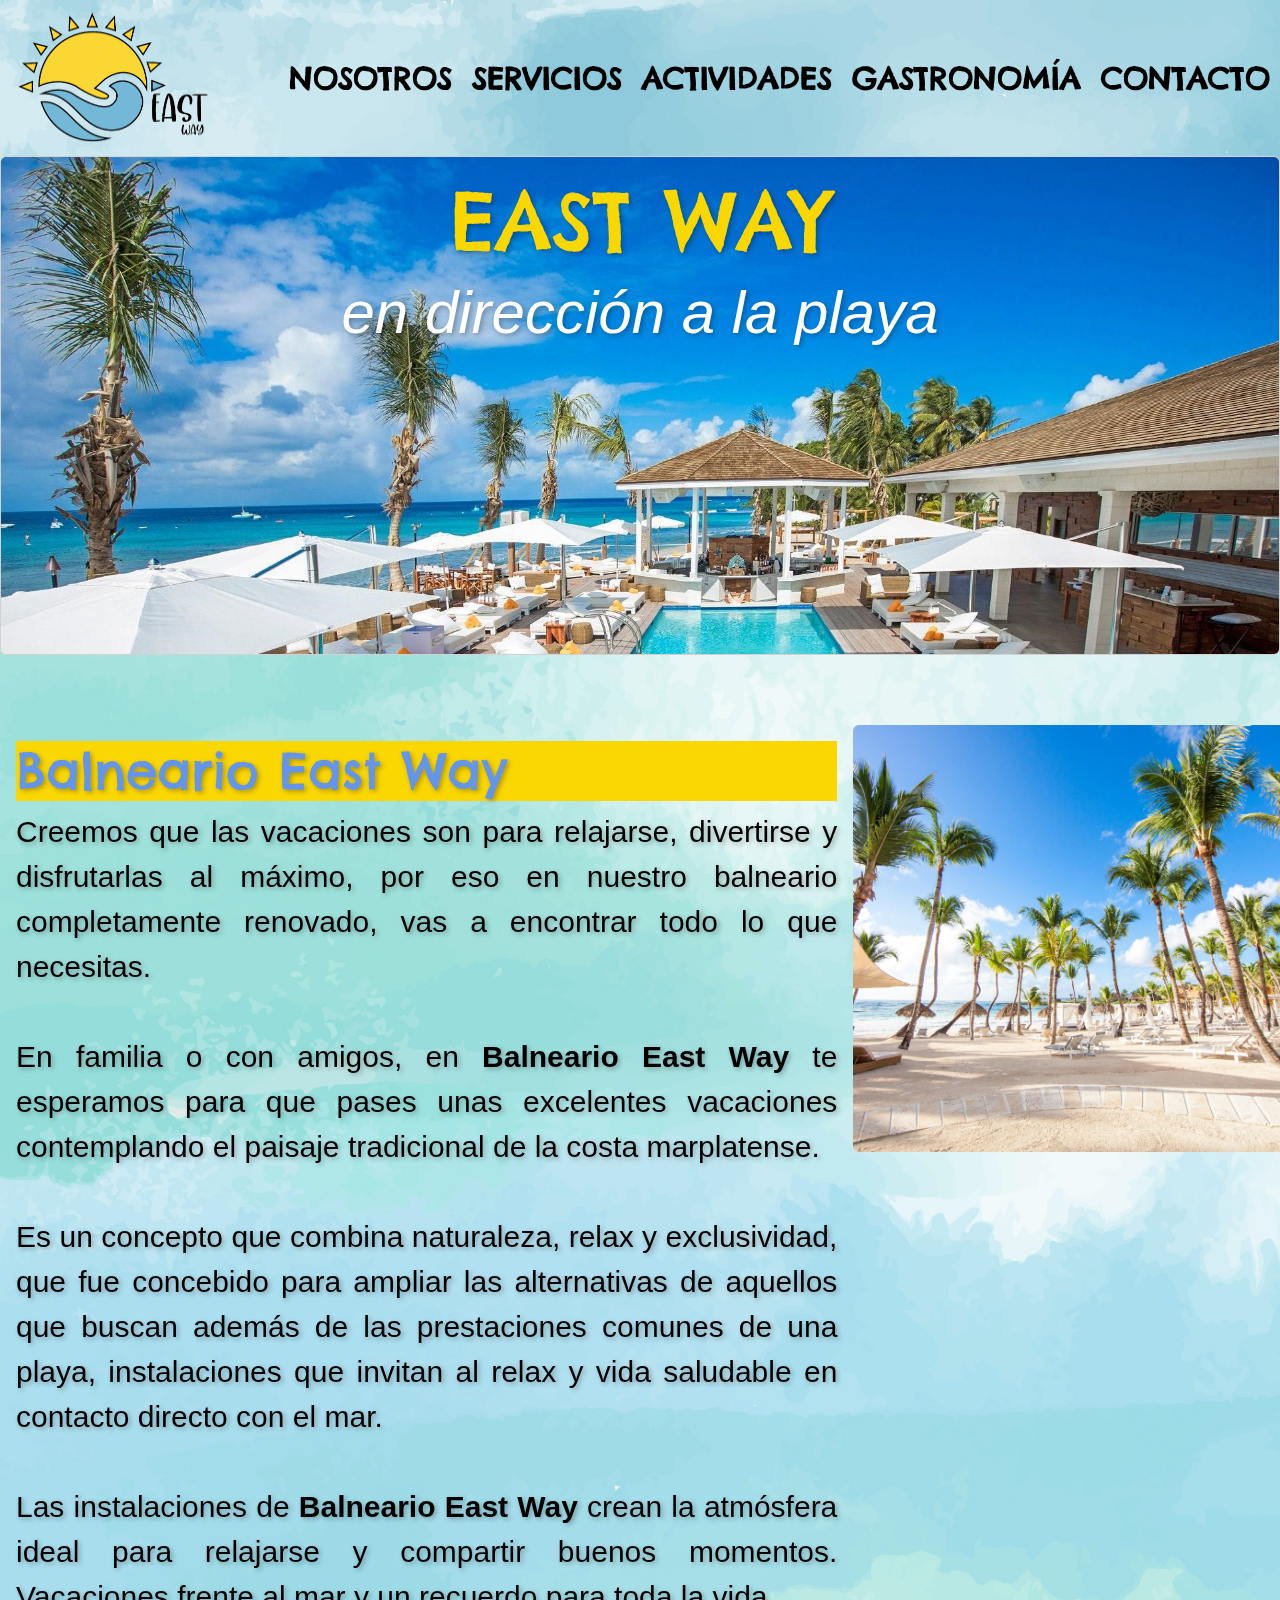
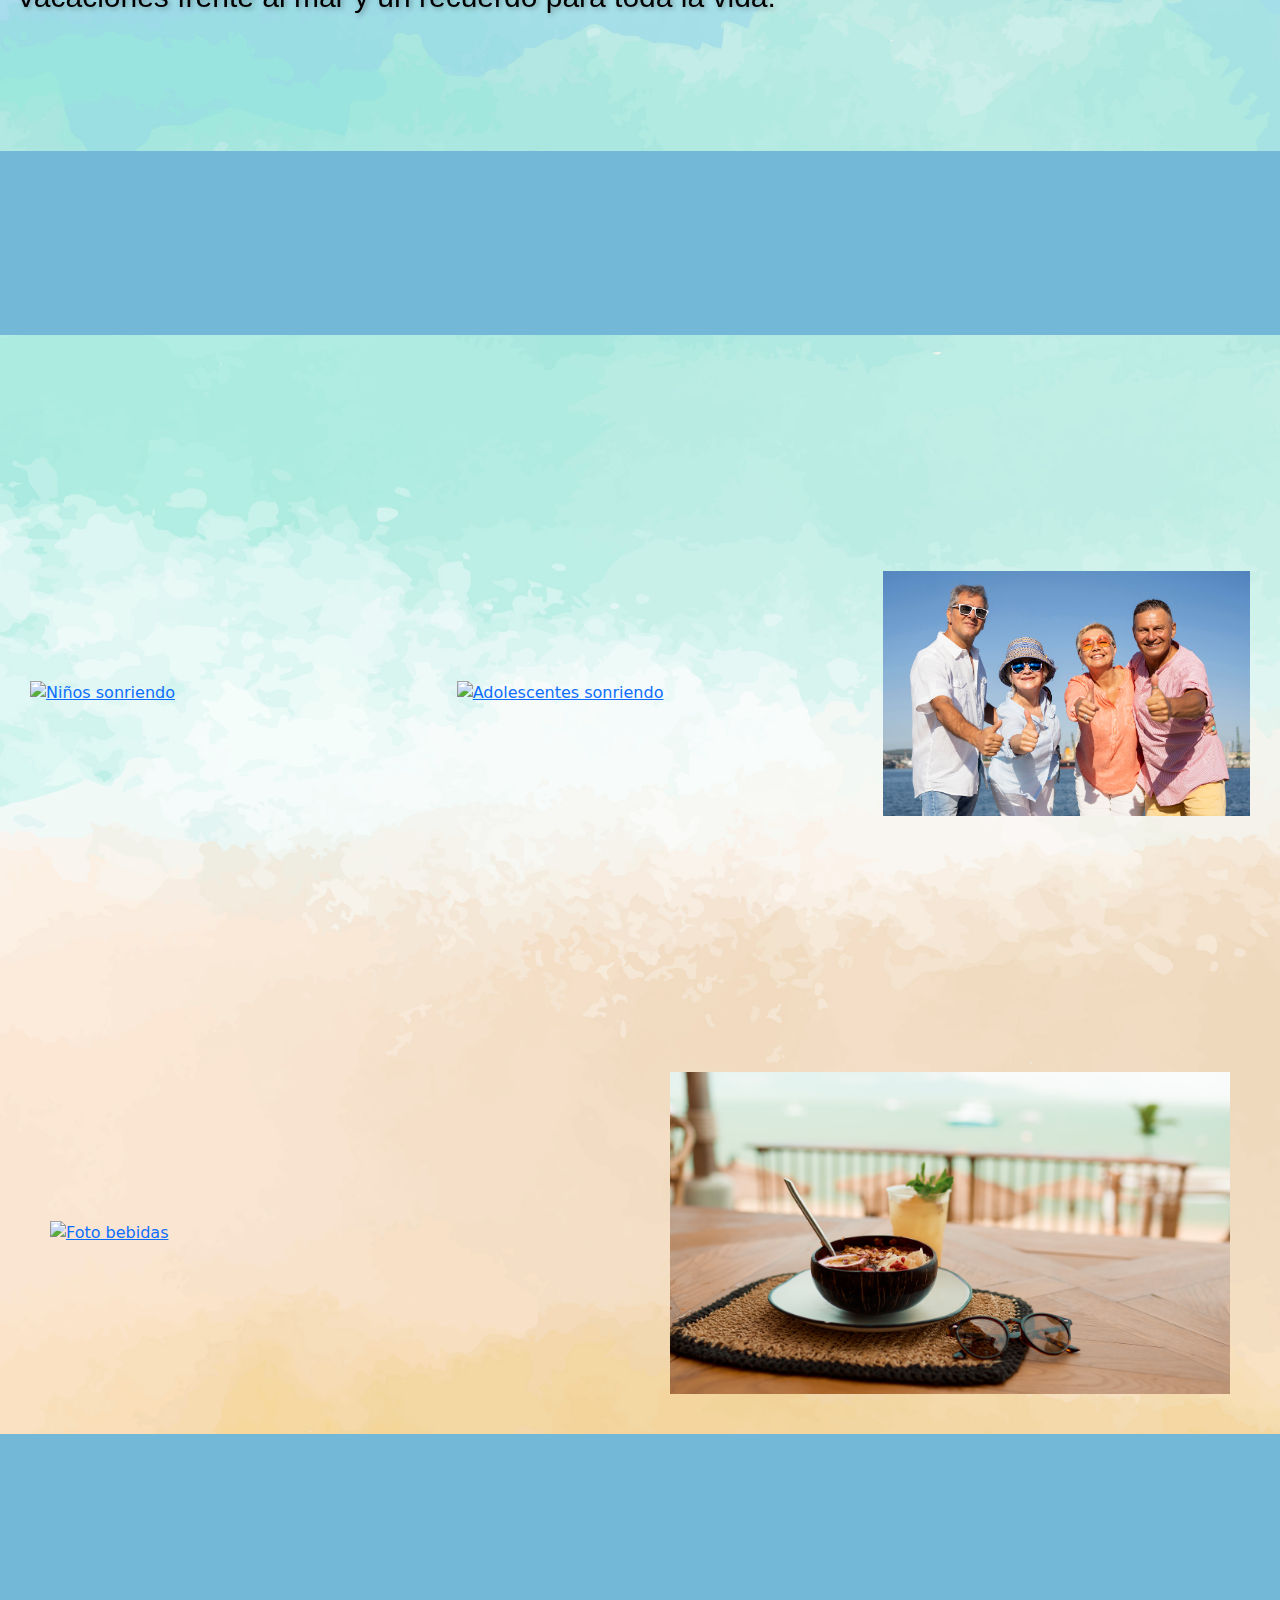
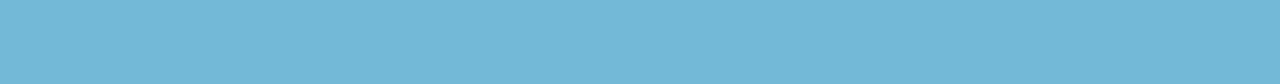
==== commit 04f3e305: "mixin, extend, animaciones" ====
--- a/index.html
+++ b/index.html
@@ -152,19 +152,19 @@
 <section class="section-actividades">
   <div class="actividad">
     <a href="actividades.html">
-      <img src="img/nenes2.jpg" alt="Niños sonriendo" data-aos="zoom-in-up" data-aos-delay="2000">
+      <img src="img/nenes2.jpg" alt="Niños sonriendo">
       <div class="actividad-titulo">Niños</div>
     </a>
   </div>
   <div class="actividad">
     <a href="actividades.html">
-      <img src="img/adolescentes2.jpg" alt="Adolescentes sonriendo" data-aos="zoom-in-up" data-aos-delay="2000">
+      <img src="img/adolescentes2.jpg" alt="Adolescentes sonriendo">
       <div class="actividad-titulo">Adolescentes</div>
     </a>
   </div>
   <div class="actividad">
     <a href="actividades.html">
-      <img src="img/adultos2.jpg" alt="Adultos sonriendo" data-aos="zoom-in-up" data-aos-delay="2000">
+      <img src="img/adultos2.jpg" alt="Adultos sonriendo">
       <div class="actividad-titulo">Adultos</div>
     </a>
   </div>
@@ -179,17 +179,17 @@
 <section class="section-gastronomia">
   <div class="gastronomia">
     <a href="gastronomia.html">
-      <img src="img/bar.jpg" alt="Foto bebidas" data-aos="zoom-in-up" data-aos-delay="2000">
+      <img src="img/bar.jpg" alt="Foto bebidas">
       <div class="gastronomia-titulo">Bares</div>
     </a>
   </div>
   <div class="gastronomia">
     <a href="gastronomia.html">
-      <img src="img/resto2.png" alt="Foto bebidas" data-aos="zoom-in-up" data-aos-delay="2000">
+      <img src="img/resto2.png" alt="Foto bebidas">
       <div class="gastronomia-titulo">Restaurantes</div>
     </a>
   </div>
-</section>
+  </section>
 
 <script src="https://cdn.jsdelivr.net/npm/bootstrap@5.3.1/dist/js/bootstrap.bundle.min.js" integrity="sha384-HwwvtgBNo3bZJJLYd8oVXjrBZt8cqVSpeBNS5n7C8IVInixGAoxmnlMuBnhbgrkm" crossorigin="anonymous"></script>
 <script>AOS.init();</script>
@@ -206,7 +206,7 @@
           <p>balneario@eastway.com</p>
         </li>
         <li>
-          <img src="img/whatsapp.png" alt="icono Telefono">
+          <img src="img/whatsapp.png" alt="Icono Telefono">
           <p>223.5123123</p>
         </li>
         <li>
--- a/css/style.css
+++ b/css/style.css
@@ -49,11 +49,19 @@
 }
 
 @media (max-width: 767px) {
+    .whatsapp-icon img {
+        width: 40px;
+        height: 40px;
+    }
+}
+
+@media (max-width: 767px) {
   .whatsapp-icon img {
     width: 40px;
     height: 40px;
   }
 }
+
 /* INDEX - FOTO SECTION */
 .titulo-h1 {
   color: #FBD700;
@@ -71,6 +79,21 @@
   font-style: italic;
   font-size: 60px;
   text-shadow: 2px 2px 5px rgba(0, 0, 0, 0.3);
+}
+
+@media (max-width: 767px) {
+    .titulo-h1 {
+        font-weight: bolder;
+        font-size: 30px;
+        text-shadow: 2px 2px 5px rgba(0, 0, 0, 0.3); 
+    }
+
+    .titulo-h2 {
+        font-size: 20px;
+        font-weight: lighter; 
+        text-shadow: 2px 2px 5px rgba(0, 0, 0, 0.3);
+        margin-top: -10px;
+    }
 }
 
 @media (max-width: 767px) {
@@ -124,20 +147,7 @@
   text-shadow: 2px 2px 5px rgba(0, 0, 0, 0.3);
 }
 
-@media (max-width: 767px) {
-  .card-title2 {
-    font-weight: bolder;
-    font-size: 30px;
-    text-align: center;
-    margin-top: -70px;
-  }
-  .card-text {
-    font-size: 20px;
-    text-shadow: 2px 2px 5px rgba(0, 0, 0, 0.3);
-    margin-top: 10px;
-    text-align: center;
-  }
-}
+
 /* INDEX - SERVICIOS */
 .section-row-icons {
   background-color: #73B9D7;
@@ -177,20 +187,7 @@
   font-size: 20px;
 }
 
-@media (max-width: 767px) {
-  .section-row-icons {
-    font-size: 10px;
-    margin-top: 20px;
-  }
-  .icons {
-    width: 50px;
-  }
-  .card-text {
-    font-size: 20px;
-    text-shadow: 2px 2px 5px rgba(0, 0, 0, 0.3);
-    margin-top: 10px;
-  }
-}
+
 /* INDEX - ACTIVIDADES */
 .grid-container-hacer {
   display: grid;
@@ -211,33 +208,37 @@
 }
 
 .section-actividades {
-  display: flex;
+  display: flex; 
   justify-content: space-between;
   align-items: center;
   width: 100%;
 }
+
 .section-actividades div {
   flex: 1;
   margin: 0 10px;
   padding: 20px;
 }
+
 .section-actividades img {
   max-width: 100%;
   height: auto;
 }
-
+  
 .actividad {
-  position: relative;
-  flex: 1;
-  margin: 0 10px;
-  overflow: hidden;
-}
+    position: relative;
+    flex: 1;
+    margin: 0 10px;
+    overflow: hidden;
+}
+  
 .actividad img {
-  display: flex;
-  max-width: 100%;
-  height: auto;
-  transition: filter 0.3s ease-in-out;
-}
+    display: flex;
+    max-width: 100%;
+    height: auto;
+    transition: filter 0.3s ease-in-out;
+}
+  
 .actividad:hover img {
   opacity: 50%;
 }
@@ -245,76 +246,92 @@
   opacity: 10;
 }
 
-.actividad-titulo, .gastronomia-titulo {
-  font-family: "Chelsea Market";
-  background-color: #FBD700;
-  color: white;
-  position: absolute;
-  font-size: 40px;
-  top: 50%;
-  left: 50%;
-  transform: translate(-50%, -50%);
-  padding: 50px;
-  text-align: center;
-  opacity: 0;
-  transition: opacity 0.3s ease-in-out;
-}
-
-@media (max-width: 767px) {
-  .title-actividades h2, .title-gastronomia h2 h2 {
-    font-size: 30px;
-    margin-top: 20px;
-    justify-content: center;
-  }
-  .actividad .actividad-titulo, .actividad .gastronomia-titulo {
-    font-size: 20px;
-  }
-  .grid-container-hacer {
-    grid-template-columns: repeat(1, 1fr);
-  }
+.actividad-titulo {
+    position: absolute;
+    font-size: 40px;
+    font-family: 'Chelsea Market', cursive;
+    top: 50%;
+    left: 50%;
+    transform: translate(-50%, -50%);
+    background-color: #FBD700;
+    color: white;
+    padding: 50px;
+    text-align: center;
+    opacity: 0;
+    transition: opacity 0.3s ease-in-out;
+}  
+  
+.actividad:hover .actividad-titulo {
+    opacity: 10;
 }
 /* INDEX - GASTRONOMÍA */
-.grid-container-comer {
-  display: grid;
-  grid-template-columns: repeat(2, 1fr);
-  gap: 40px;
-  margin-bottom: 50px;
+
+.title-gastronomia h2 {
+    color: cornflowerblue;
+    font-family: 'Chelsea Market', cursive;
+    display: flex;
+    justify-content: start;
+    align-items: center;
+    margin: 100px 10px 0px 10px;
+    font-size: 80px;
+    text-shadow: 2px 2px 5px rgba(0, 0, 0, 0.3);
+    background-color: #FBD700;
 }
 
 .section-gastronomia {
-  display: flex;
-  justify-content: space-between;
-  align-items: center;
-  width: 100%;
-  padding: 20px;
-}
+    display: flex; 
+    justify-content: space-between;
+    align-items: center;
+    width: 100%;
+    padding: 20px;
+}
+  
 .section-gastronomia div {
-  flex: 1;
-  margin: 0 10px;
-  padding: 20px;
-}
+    flex: 1;
+    margin: 0 10px;
+    padding: 20px;
+}
+  
 .section-gastronomia img {
-  max-width: 100%;
-  height: auto;
-}
-
+    max-width: 100%;
+    height: auto;
+}
+  
 .gastronomia {
-  position: relative;
-  flex: 1;
-  margin: 0 10px;
-  overflow: hidden;
-}
+    position: relative;
+    flex: 1;
+    margin: 0 10px;
+    overflow: hidden;
+}
+    
 .gastronomia img {
-  display: flex;
-  max-width: 100%;
-  height: auto;
-  transition: filter 0.3s ease-in-out;
-}
+    display: flex;
+    max-width: 100%;
+    height: auto;
+    transition: filter 0.3s ease-in-out;
+}
+    
 .gastronomia:hover img {
-  opacity: 50%;
-}
+    opacity: 50%;
+}
+  
+.gastronomia-titulo {
+    position: absolute;
+    font-size: 40px;
+    font-family: 'Chelsea Market', cursive;
+    top: 50%;
+    left: 50%;
+    transform: translate(-50%, -50%);
+    background-color: #FBD700;
+    color: white;
+    padding: 50px;
+    text-align: center;
+    opacity: 0;
+    transition: opacity 0.3s ease-in-out;
+}  
+    
 .gastronomia:hover .gastronomia-titulo {
-  opacity: 10;
+    opacity: 10;
 }
 
 @media (max-width: 767px) {
@@ -386,25 +403,41 @@
 }
 
 @media only screen and (max-width: 767px) {
-  .footer-balneario {
-    height: 200px;
-    justify-content: center;
-  }
-  .footer-balneario .footer-contacto .items-contacto li img {
-    width: 20px;
-    height: 20px;
-    margin-right: 5px;
-  }
-  .footer-balneario .footer-contacto .items-contacto li p {
-    font-size: 10px;
-  }
-  .footer-balneario .footer-contacto .footer-contacto h2,
-  .footer-balneario .footer-contacto .footer-contacto2 h2 {
-    font-size: 15px;
-  }
-  .footer-balneario .footer-contacto .icons2 {
-    width: 20px;
-  }
+    .footer-balneario {
+        height: 200px;
+    }
+
+    .footer-balneario {
+        justify-content: center;
+    }
+
+    .footer-contacto h2,
+    .footer-contacto2 h2 {
+        font-size: 20px;
+    }
+
+    .footer-balneario .footer-contacto .items-contacto li img {
+        width: 20px;
+        height: 20px;
+        margin-right: 5px;
+    }
+
+    .footer-balneario .footer-contacto .items-contacto li p {
+        font-size: 10px;
+    }
+
+    .icons2 {
+        width: 25px;
+    }
+
+
+
+
+
+
+
+
+
 }
 /* MAIN HEADERS */
 .main-title h2 {
@@ -454,11 +487,11 @@
   height: auto;
   border-radius: 10px;
 }
-
-@media (max-width: 767px) {
-  .grid-container-nosotros {
-    grid-template-columns: repeat(1, 1fr);
-  }
+ 
+@media (max-width: 850px) {
+    .grid-container-nosotros {
+      grid-template-columns: repeat(1, 1fr);
+    }
 }
 /* TAB SERVICIOS */
 .grid-container {
@@ -486,12 +519,9 @@
 }
 
 @media only screen and (max-width: 767px) {
-  .grid-item p {
-    font-size: 15px;
-  }
-  .grid-container {
-    grid-template-columns: repeat(2, 1fr);
-  }
+    .grid-container {
+      grid-template-columns: repeat(2, 1fr);
+    }
 }
 /* TAB ACTIVIDADES */
 .main-title-actividades h2 {
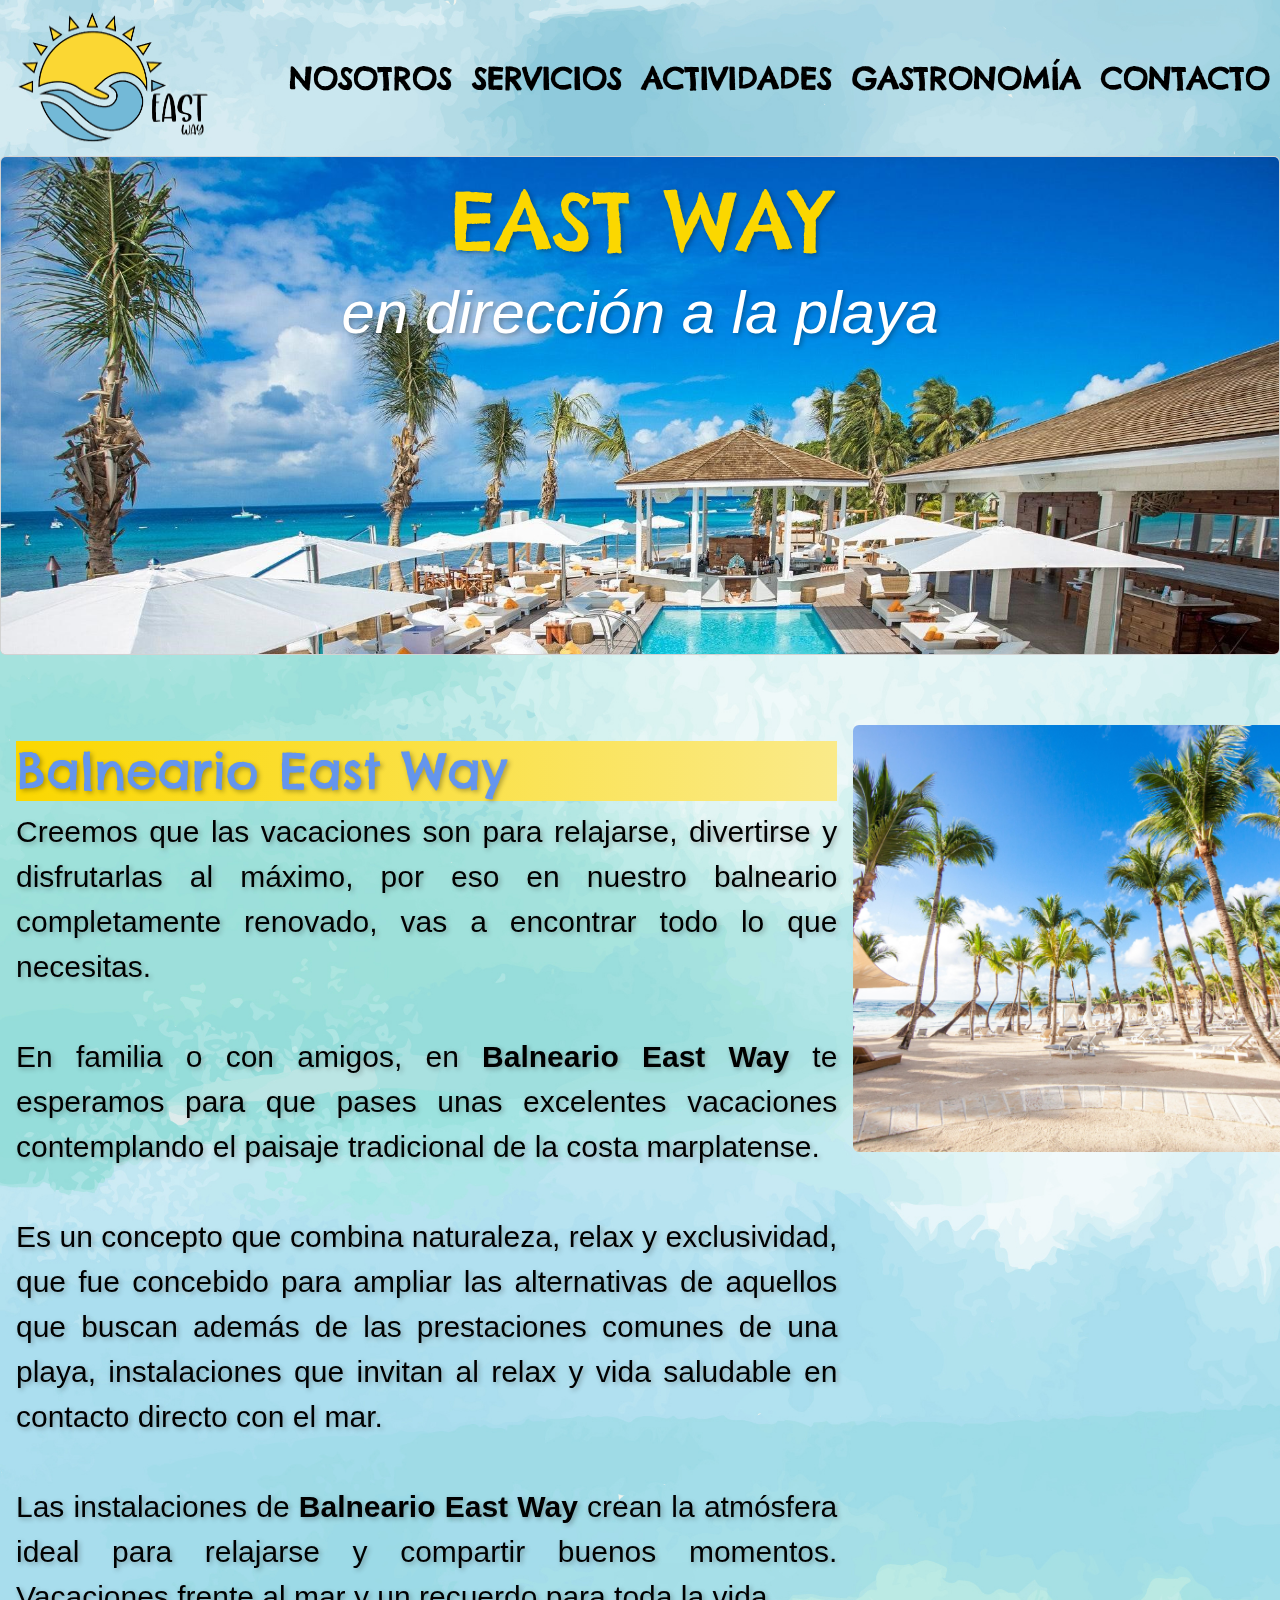
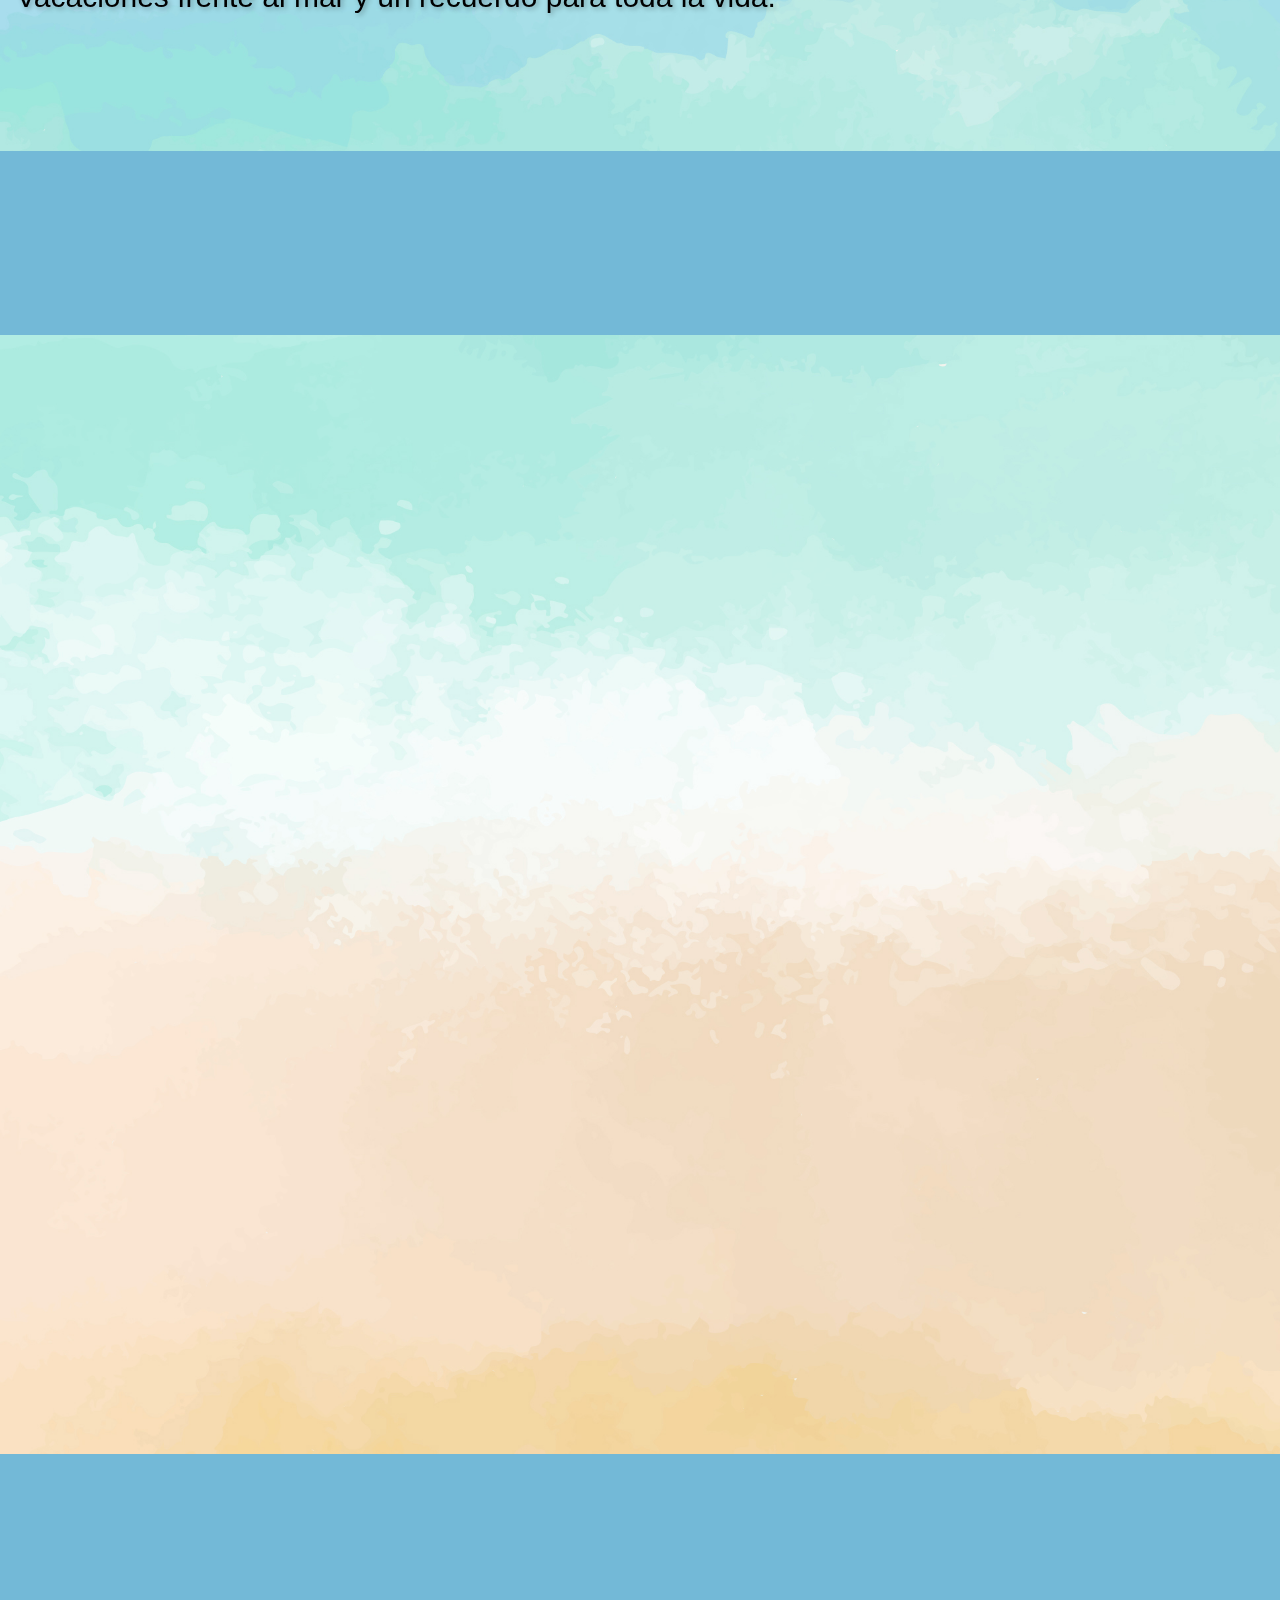
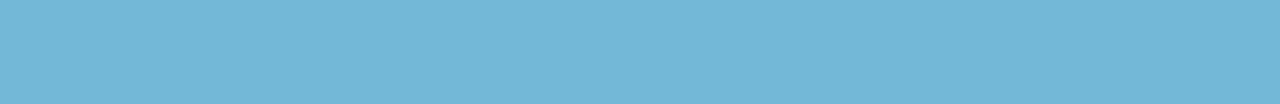
==== commit eb4ddc93: "linear y radial gradients" ====
--- a/index.html
+++ b/index.html
@@ -152,19 +152,19 @@
 <section class="section-actividades">
   <div class="actividad">
     <a href="actividades.html">
-      <img src="img/nenes2.jpg" alt="Niños sonriendo">
+      <img src="img/nenes2.jpg" alt="Niños sonriendo" data-aos="zoom-in-up" data-aos-delay="2000">
       <div class="actividad-titulo">Niños</div>
     </a>
   </div>
   <div class="actividad">
     <a href="actividades.html">
-      <img src="img/adolescentes2.jpg" alt="Adolescentes sonriendo">
+      <img src="img/adolescentes2.jpg" alt="Adolescentes sonriendo" data-aos="zoom-in-up" data-aos-delay="2000">
       <div class="actividad-titulo">Adolescentes</div>
     </a>
   </div>
   <div class="actividad">
     <a href="actividades.html">
-      <img src="img/adultos2.jpg" alt="Adultos sonriendo">
+      <img src="img/adultos2.jpg" alt="Adultos sonriendo" data-aos="zoom-in-up" data-aos-delay="2000">
       <div class="actividad-titulo">Adultos</div>
     </a>
   </div>
@@ -172,24 +172,24 @@
 
 <!--GASTRONOMÍA-->
 
-<section class="title-gastronomia" data-aos="zoom-in-up" data-aos-delay="2000">
+<section class="title-gastronomia" data-aos="fade-right" data-aos-delay="2000">
   <h2>¿Qué hay para comer?</h2>
 </section>
 
 <section class="section-gastronomia">
   <div class="gastronomia">
     <a href="gastronomia.html">
-      <img src="img/bar.jpg" alt="Foto bebidas">
+      <img src="img/bar.jpg" alt="Foto bebidas" data-aos="zoom-in-up" data-aos-delay="2000">
       <div class="gastronomia-titulo">Bares</div>
     </a>
   </div>
   <div class="gastronomia">
     <a href="gastronomia.html">
-      <img src="img/resto2.png" alt="Foto bebidas">
+      <img src="img/resto2.png" alt="Foto bebidas" data-aos="zoom-in-up" data-aos-delay="2000">
       <div class="gastronomia-titulo">Restaurantes</div>
     </a>
   </div>
-  </section>
+</section>
 
 <script src="https://cdn.jsdelivr.net/npm/bootstrap@5.3.1/dist/js/bootstrap.bundle.min.js" integrity="sha384-HwwvtgBNo3bZJJLYd8oVXjrBZt8cqVSpeBNS5n7C8IVInixGAoxmnlMuBnhbgrkm" crossorigin="anonymous"></script>
 <script>AOS.init();</script>
@@ -206,7 +206,7 @@
           <p>balneario@eastway.com</p>
         </li>
         <li>
-          <img src="img/whatsapp.png" alt="Icono Telefono">
+          <img src="img/whatsapp.png" alt="icono Telefono">
           <p>223.5123123</p>
         </li>
         <li>
--- a/css/style.css
+++ b/css/style.css
@@ -49,19 +49,11 @@
 }
 
 @media (max-width: 767px) {
-    .whatsapp-icon img {
-        width: 40px;
-        height: 40px;
-    }
-}
-
-@media (max-width: 767px) {
   .whatsapp-icon img {
     width: 40px;
     height: 40px;
   }
 }
-
 /* INDEX - FOTO SECTION */
 .titulo-h1 {
   color: #FBD700;
@@ -79,21 +71,6 @@
   font-style: italic;
   font-size: 60px;
   text-shadow: 2px 2px 5px rgba(0, 0, 0, 0.3);
-}
-
-@media (max-width: 767px) {
-    .titulo-h1 {
-        font-weight: bolder;
-        font-size: 30px;
-        text-shadow: 2px 2px 5px rgba(0, 0, 0, 0.3); 
-    }
-
-    .titulo-h2 {
-        font-size: 20px;
-        font-weight: lighter; 
-        text-shadow: 2px 2px 5px rgba(0, 0, 0, 0.3);
-        margin-top: -10px;
-    }
 }
 
 @media (max-width: 767px) {
@@ -135,7 +112,7 @@
   font-family: "Chelsea Market";
   text-shadow: 2px 2px 5px rgba(0, 0, 0, 0.3);
   font-size: 50px;
-  background-color: #FBD700;
+  background-image: linear-gradient(to right, #FBD700, #FAEA89);
 }
 
 .card-text {
@@ -147,7 +124,20 @@
   text-shadow: 2px 2px 5px rgba(0, 0, 0, 0.3);
 }
 
-
+@media (max-width: 767px) {
+  .card-title2 {
+    font-weight: bolder;
+    font-size: 30px;
+    text-align: center;
+    margin-top: -70px;
+  }
+  .card-text {
+    font-size: 20px;
+    text-shadow: 2px 2px 5px rgba(0, 0, 0, 0.3);
+    margin-top: 10px;
+    text-align: center;
+  }
+}
 /* INDEX - SERVICIOS */
 .section-row-icons {
   background-color: #73B9D7;
@@ -187,7 +177,20 @@
   font-size: 20px;
 }
 
-
+@media (max-width: 767px) {
+  .section-row-icons {
+    font-size: 10px;
+    margin-top: 20px;
+  }
+  .icons {
+    width: 50px;
+  }
+  .card-text {
+    font-size: 20px;
+    text-shadow: 2px 2px 5px rgba(0, 0, 0, 0.3);
+    margin-top: 10px;
+  }
+}
 /* INDEX - ACTIVIDADES */
 .grid-container-hacer {
   display: grid;
@@ -195,7 +198,7 @@
   gap: 40px;
 }
 
-.title-actividades h2, .title-gastronomia h2 h2 {
+.title-actividades h2 {
   color: cornflowerblue;
   font-family: "Chelsea Market";
   font-size: 80px;
@@ -205,40 +208,37 @@
   justify-content: start;
   align-items: center;
   margin: 100px 10px 20px 10px;
+  background-image: linear-gradient(to right, #FBD700, #FAEA89);
 }
 
 .section-actividades {
-  display: flex; 
+  display: flex;
   justify-content: space-between;
   align-items: center;
   width: 100%;
 }
-
 .section-actividades div {
   flex: 1;
   margin: 0 10px;
   padding: 20px;
 }
-
 .section-actividades img {
   max-width: 100%;
   height: auto;
 }
-  
+
 .actividad {
-    position: relative;
-    flex: 1;
-    margin: 0 10px;
-    overflow: hidden;
-}
-  
+  position: relative;
+  flex: 1;
+  margin: 0 10px;
+  overflow: hidden;
+}
 .actividad img {
-    display: flex;
-    max-width: 100%;
-    height: auto;
-    transition: filter 0.3s ease-in-out;
-}
-  
+  display: flex;
+  max-width: 100%;
+  height: auto;
+  transition: filter 0.3s ease-in-out;
+}
 .actividad:hover img {
   opacity: 50%;
 }
@@ -246,92 +246,89 @@
   opacity: 10;
 }
 
-.actividad-titulo {
-    position: absolute;
-    font-size: 40px;
-    font-family: 'Chelsea Market', cursive;
-    top: 50%;
-    left: 50%;
-    transform: translate(-50%, -50%);
-    background-color: #FBD700;
-    color: white;
-    padding: 50px;
-    text-align: center;
-    opacity: 0;
-    transition: opacity 0.3s ease-in-out;
-}  
-  
-.actividad:hover .actividad-titulo {
-    opacity: 10;
+.actividad-titulo, .gastronomia-titulo {
+  font-family: "Chelsea Market";
+  background-color: #FBD700;
+  color: white;
+  position: absolute;
+  font-size: 40px;
+  top: 50%;
+  left: 50%;
+  transform: translate(-50%, -50%);
+  padding: 50px;
+  text-align: center;
+  opacity: 0;
+  transition: opacity 0.3s ease-in-out;
+}
+
+@media (max-width: 767px) {
+  .title-actividades h2 {
+    font-size: 30px;
+    margin-top: 20px;
+    justify-content: center;
+  }
+  .actividad .actividad-titulo, .actividad .gastronomia-titulo {
+    font-size: 20px;
+  }
+  .grid-container-hacer {
+    grid-template-columns: repeat(1, 1fr);
+  }
 }
 /* INDEX - GASTRONOMÍA */
+.grid-container-comer {
+  display: grid;
+  grid-template-columns: repeat(2, 1fr);
+  gap: 40px;
+  margin-bottom: 50px;
+}
 
 .title-gastronomia h2 {
-    color: cornflowerblue;
-    font-family: 'Chelsea Market', cursive;
-    display: flex;
-    justify-content: start;
-    align-items: center;
-    margin: 100px 10px 0px 10px;
-    font-size: 80px;
-    text-shadow: 2px 2px 5px rgba(0, 0, 0, 0.3);
-    background-color: #FBD700;
+  color: cornflowerblue;
+  font-family: "Chelsea Market";
+  font-size: 80px;
+  text-shadow: 2px 2px 5px rgba(0, 0, 0, 0.3);
+  background-color: #FBD700;
+  display: flex;
+  justify-content: start;
+  align-items: center;
+  margin: 100px 10px 20px 10px;
+  background-image: linear-gradient(to right, #FBD700, #FAEA89);
 }
 
 .section-gastronomia {
-    display: flex; 
-    justify-content: space-between;
-    align-items: center;
-    width: 100%;
-    padding: 20px;
-}
-  
+  display: flex;
+  justify-content: space-between;
+  align-items: center;
+  width: 100%;
+  padding: 20px;
+}
 .section-gastronomia div {
-    flex: 1;
-    margin: 0 10px;
-    padding: 20px;
-}
-  
+  flex: 1;
+  margin: 0 10px;
+  padding: 20px;
+}
 .section-gastronomia img {
-    max-width: 100%;
-    height: auto;
-}
-  
+  max-width: 100%;
+  height: auto;
+}
+
 .gastronomia {
-    position: relative;
-    flex: 1;
-    margin: 0 10px;
-    overflow: hidden;
-}
-    
+  position: relative;
+  flex: 1;
+  margin: 0 10px;
+  overflow: hidden;
+}
 .gastronomia img {
-    display: flex;
-    max-width: 100%;
-    height: auto;
-    transition: filter 0.3s ease-in-out;
-}
-    
+  display: flex;
+  max-width: 100%;
+  height: auto;
+  transition: filter 0.3s ease-in-out;
+}
 .gastronomia:hover img {
-    opacity: 50%;
-}
-  
-.gastronomia-titulo {
-    position: absolute;
-    font-size: 40px;
-    font-family: 'Chelsea Market', cursive;
-    top: 50%;
-    left: 50%;
-    transform: translate(-50%, -50%);
-    background-color: #FBD700;
-    color: white;
-    padding: 50px;
-    text-align: center;
-    opacity: 0;
-    transition: opacity 0.3s ease-in-out;
-}  
-    
+  opacity: 50%;
+}
 .gastronomia:hover .gastronomia-titulo {
-    opacity: 10;
+  opacity: 10;
 }
 
 @media (max-width: 767px) {
@@ -403,41 +400,25 @@
 }
 
 @media only screen and (max-width: 767px) {
-    .footer-balneario {
-        height: 200px;
-    }
-
-    .footer-balneario {
-        justify-content: center;
-    }
-
-    .footer-contacto h2,
-    .footer-contacto2 h2 {
-        font-size: 20px;
-    }
-
-    .footer-balneario .footer-contacto .items-contacto li img {
-        width: 20px;
-        height: 20px;
-        margin-right: 5px;
-    }
-
-    .footer-balneario .footer-contacto .items-contacto li p {
-        font-size: 10px;
-    }
-
-    .icons2 {
-        width: 25px;
-    }
-
-
-
-
-
-
-
-
-
+  .footer-balneario {
+    height: 200px;
+    justify-content: center;
+  }
+  .footer-balneario .footer-contacto .items-contacto li img {
+    width: 20px;
+    height: 20px;
+    margin-right: 5px;
+  }
+  .footer-balneario .footer-contacto .items-contacto li p {
+    font-size: 10px;
+  }
+  .footer-balneario .footer-contacto .footer-contacto h2,
+  .footer-balneario .footer-contacto .footer-contacto2 h2 {
+    font-size: 15px;
+  }
+  .footer-balneario .footer-contacto .icons2 {
+    width: 20px;
+  }
 }
 /* MAIN HEADERS */
 .main-title h2 {
@@ -450,6 +431,7 @@
   justify-content: center;
   align-items: center;
   margin: 30px 10px 20px 10px;
+  background-image: radial-gradient(ellipse at center, #FBD700, #FAEA89);
 }
 
 .main-title p {
@@ -487,11 +469,11 @@
   height: auto;
   border-radius: 10px;
 }
- 
-@media (max-width: 850px) {
-    .grid-container-nosotros {
-      grid-template-columns: repeat(1, 1fr);
-    }
+
+@media (max-width: 767px) {
+  .grid-container-nosotros {
+    grid-template-columns: repeat(1, 1fr);
+  }
 }
 /* TAB SERVICIOS */
 .grid-container {
@@ -519,9 +501,12 @@
 }
 
 @media only screen and (max-width: 767px) {
-    .grid-container {
-      grid-template-columns: repeat(2, 1fr);
-    }
+  .grid-item p {
+    font-size: 15px;
+  }
+  .grid-container {
+    grid-template-columns: repeat(2, 1fr);
+  }
 }
 /* TAB ACTIVIDADES */
 .main-title-actividades h2 {
@@ -645,8 +630,8 @@
   align-items: center;
   font-size: 50px;
   text-shadow: 2px 2px 5px rgba(0, 0, 0, 0.3);
-  background-color: cornflowerblue;
   margin-top: 10px;
+  background-image: radial-gradient(ellipse at center, #73B9D7, #8cbed4);
 }
 
 .form-label {
@@ -658,7 +643,7 @@
 }
 
 .button-enviar {
-  background-color: cornflowerblue;
+  background-image: radial-gradient(ellipse at center, #73B9D7, #8cbed4);
   color: #FBD700;
   font-size: 30px;
   font-family: "Chelsea Market", cursive;
@@ -666,9 +651,8 @@
   width: 200px;
   margin-top: 10px;
 }
-
 .button-enviar:hover {
-  background-color: #FBD700;
+  background-image: radial-gradient(ellipse at center, #FBD700, #FAEA89);
   color: cornflowerblue;
 }
 
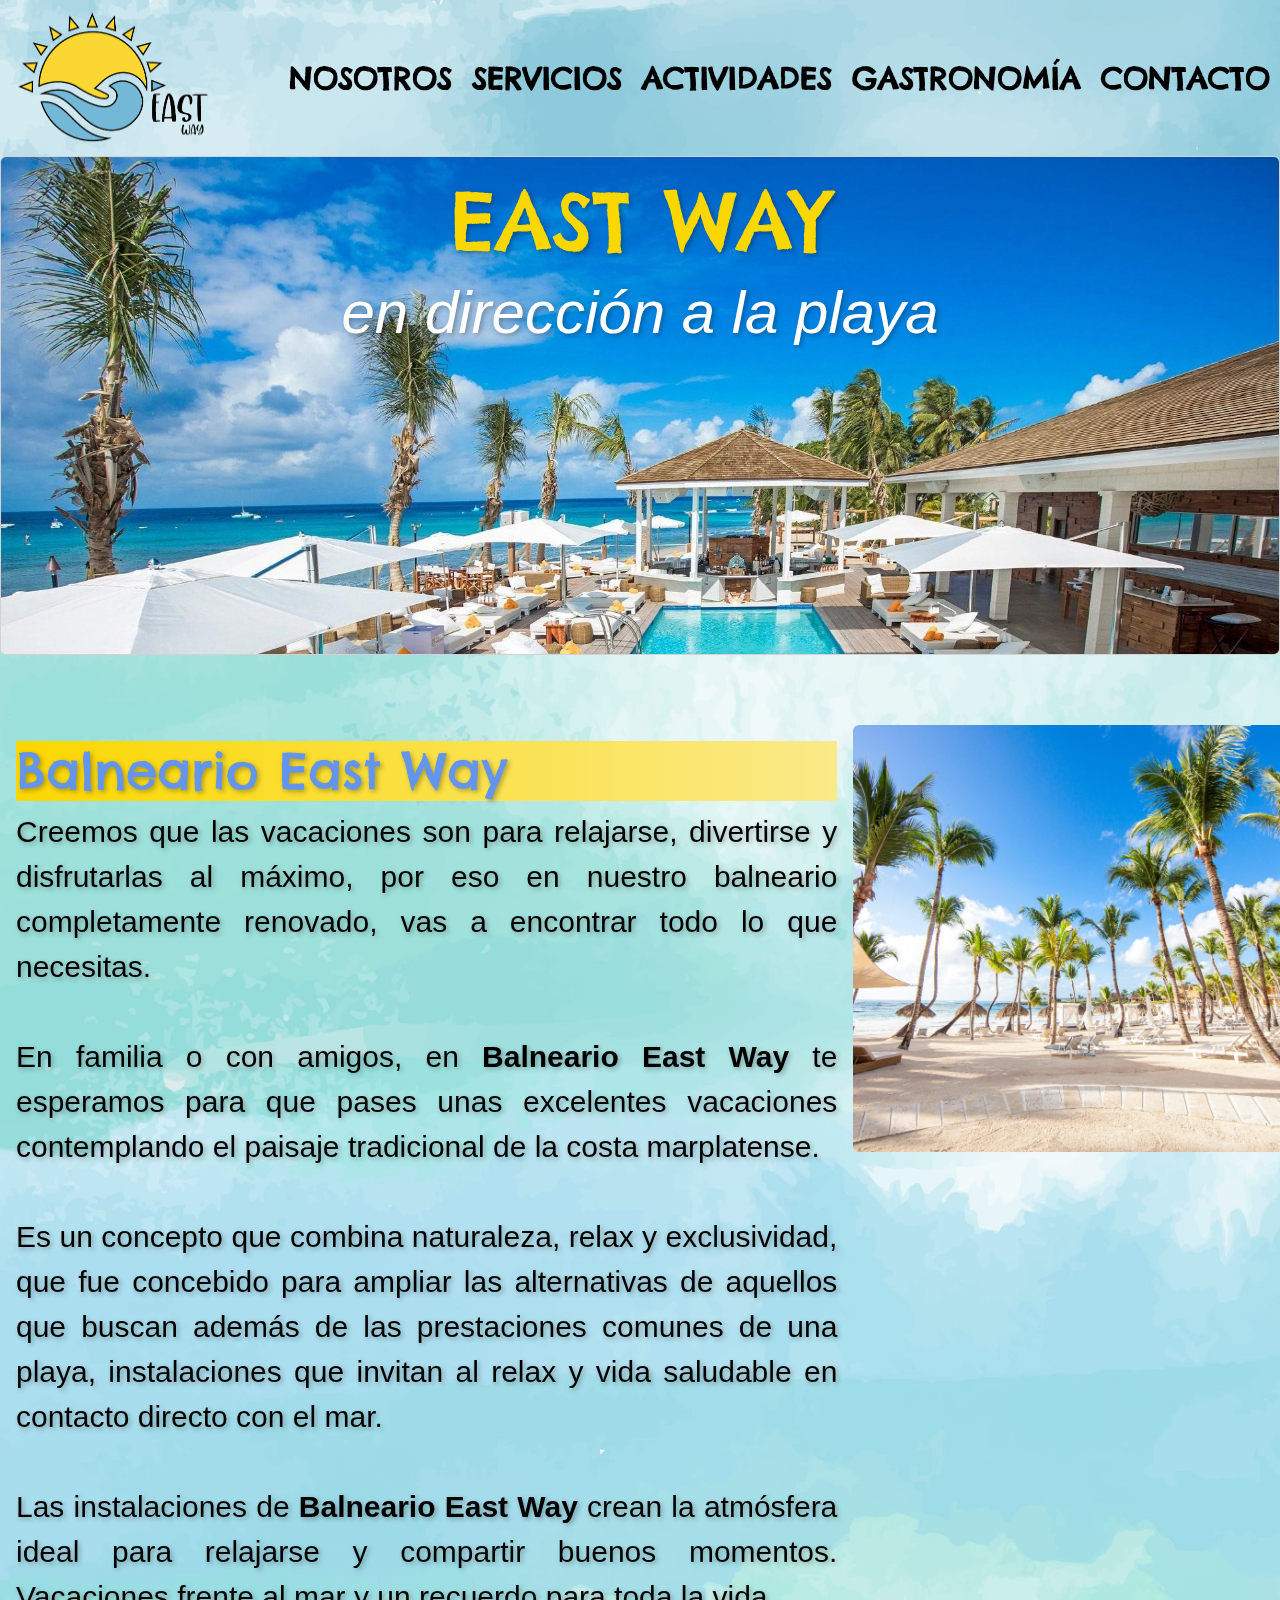
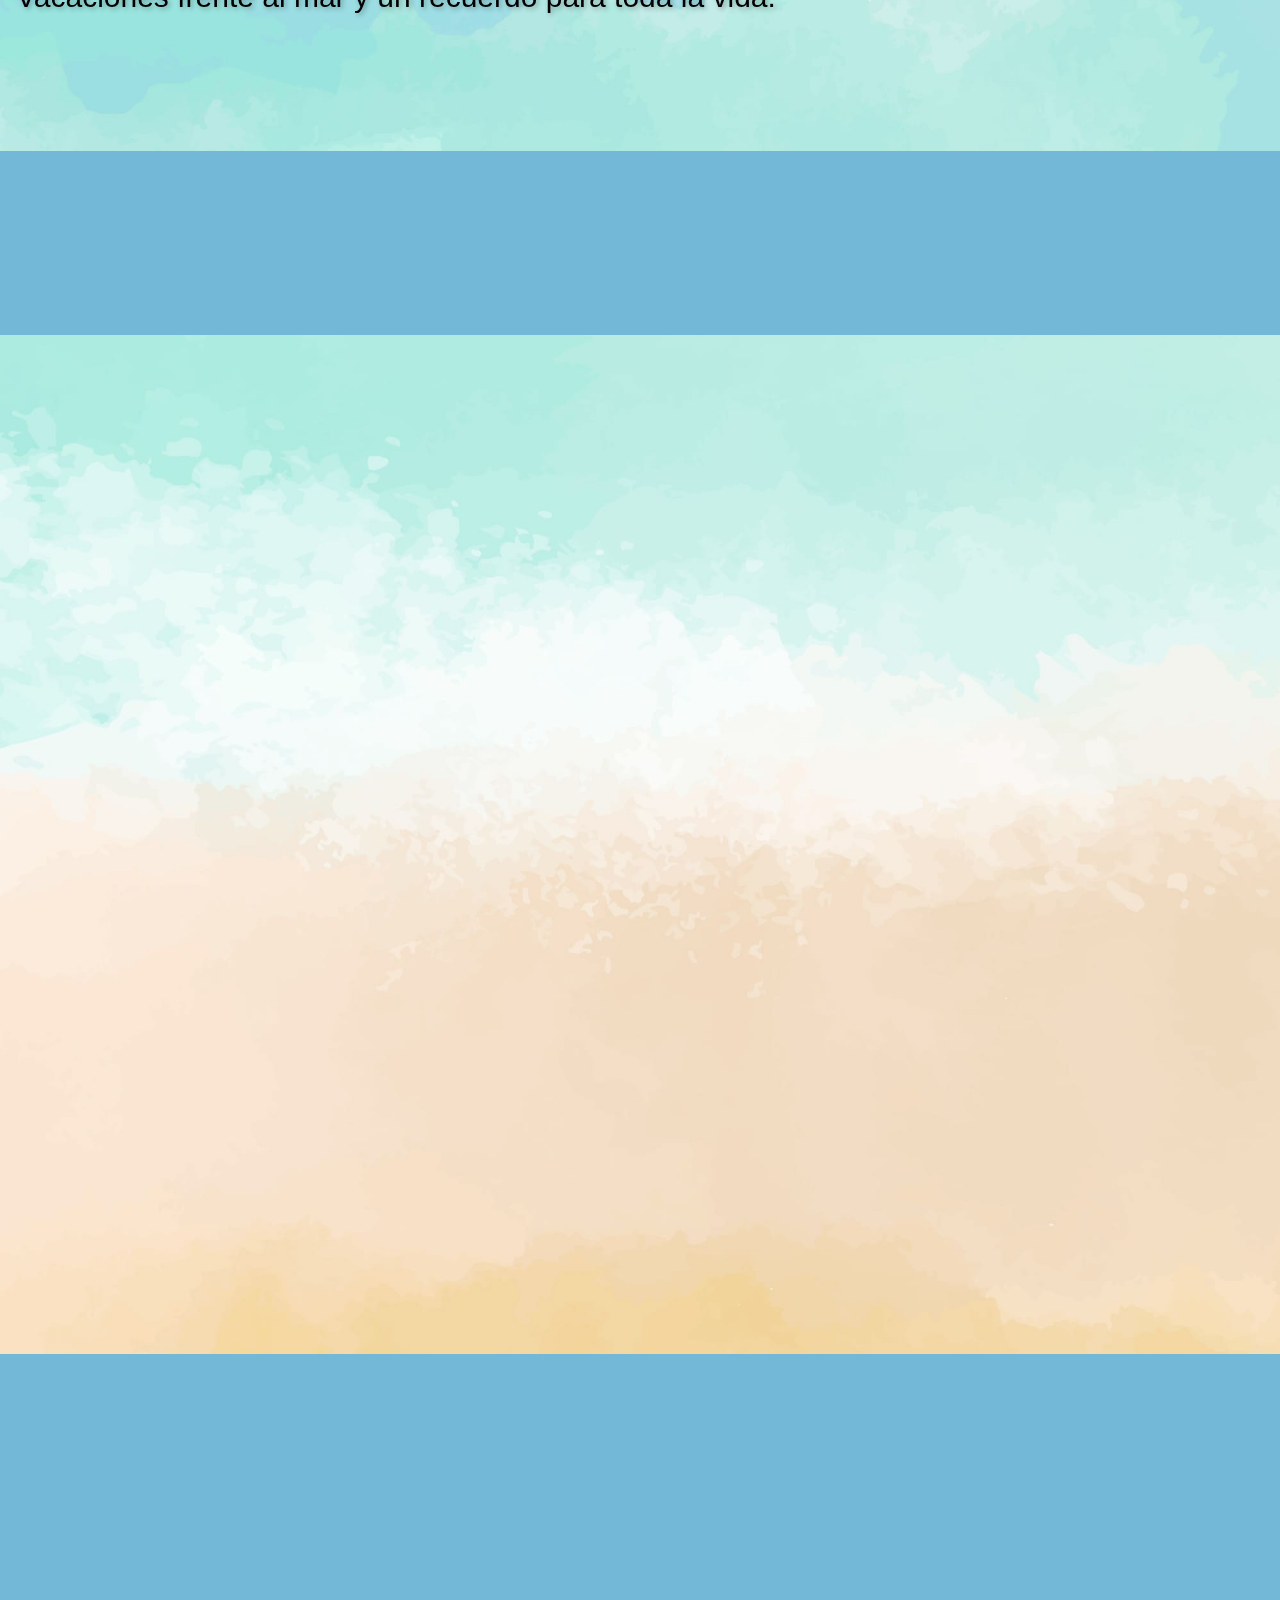
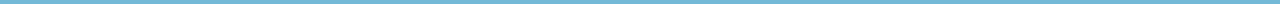
==== commit 41f1f80a: "compresion de img y meta etiquetas" ====
--- a/index.html
+++ b/index.html
@@ -4,6 +4,16 @@
 <head>
     <meta charset="UTF-8">
     <meta name="viewport" content="width=device-width, initial-scale=1.0">
+    
+    <meta name="description" content="East Way es un balneario de playa ubicado en la ciudad de Mar del Plata. 
+    Ofrecemos una variedad de instalaciones y servicios para que disfrutes de tu estadía al máximo.">
+    
+    <meta name="keywords" content="Balneario de Playa, Mar del Plata, Sol, Arena, Mar, Ambiente familiar, 
+    Actividades y Entretenimiento, Alquiler de Carpas y Somrillas, Vacaciones, Temporada de Verano, Diversion, Descansar, Relajarse">
+    
+    <meta name="whatsapp" content="2235123123">
+    
+    <meta name="author" content="Camila Romeu">
 
     <!--ARCHIVO STYLE CSS-->
     <link rel="stylesheet" href="css/style.css">
@@ -145,26 +155,26 @@
 
 <!--ACTIVIDADES-->
 
-<section class="title-actividades" data-aos="fade-right" data-aos-delay="2000">
+<section class="title-actividades" data-aos="fade-right" data-aos-delay="1000">
   <h2>¿Qué hay para hacer?</h2>
 </section>
 
 <section class="section-actividades">
   <div class="actividad">
     <a href="actividades.html">
-      <img src="img/nenes2.jpg" alt="Niños sonriendo" data-aos="zoom-in-up" data-aos-delay="2000">
+      <img src="img/nenes2.jpg" alt="Niños sonriendo" data-aos="zoom-in-up" data-aos-delay="1000">
       <div class="actividad-titulo">Niños</div>
     </a>
   </div>
   <div class="actividad">
     <a href="actividades.html">
-      <img src="img/adolescentes2.jpg" alt="Adolescentes sonriendo" data-aos="zoom-in-up" data-aos-delay="2000">
+      <img src="img/adolescentes2.jpg" alt="Adolescentes sonriendo" data-aos="zoom-in-up" data-aos-delay="1000">
       <div class="actividad-titulo">Adolescentes</div>
     </a>
   </div>
   <div class="actividad">
     <a href="actividades.html">
-      <img src="img/adultos2.jpg" alt="Adultos sonriendo" data-aos="zoom-in-up" data-aos-delay="2000">
+      <img src="img/adultos2.jpg" alt="Adultos sonriendo" data-aos="zoom-in-up" data-aos-delay="1000">
       <div class="actividad-titulo">Adultos</div>
     </a>
   </div>
@@ -172,24 +182,24 @@
 
 <!--GASTRONOMÍA-->
 
-<section class="title-gastronomia" data-aos="fade-right" data-aos-delay="2000">
+<section class="title-gastronomia" data-aos="fade-right" data-aos-delay="1000">
   <h2>¿Qué hay para comer?</h2>
 </section>
 
 <section class="section-gastronomia">
   <div class="gastronomia">
     <a href="gastronomia.html">
-      <img src="img/bar.jpg" alt="Foto bebidas" data-aos="zoom-in-up" data-aos-delay="2000">
+      <img src="img/bar.jpg" alt="Foto bebidas" data-aos="zoom-in-up" data-aos-delay="1000">
       <div class="gastronomia-titulo">Bares</div>
     </a>
   </div>
   <div class="gastronomia">
     <a href="gastronomia.html">
-      <img src="img/resto2.png" alt="Foto bebidas" data-aos="zoom-in-up" data-aos-delay="2000">
+      <img src="img/resto2.png" alt="Foto bebidas" data-aos="zoom-in-up" data-aos-delay="1000">
       <div class="gastronomia-titulo">Restaurantes</div>
     </a>
   </div>
-</section>
+  </section>
 
 <script src="https://cdn.jsdelivr.net/npm/bootstrap@5.3.1/dist/js/bootstrap.bundle.min.js" integrity="sha384-HwwvtgBNo3bZJJLYd8oVXjrBZt8cqVSpeBNS5n7C8IVInixGAoxmnlMuBnhbgrkm" crossorigin="anonymous"></script>
 <script>AOS.init();</script>
@@ -206,7 +216,7 @@
           <p>balneario@eastway.com</p>
         </li>
         <li>
-          <img src="img/whatsapp.png" alt="icono Telefono">
+          <img src="img/whatsapp.png" alt="Icono Telefono">
           <p>223.5123123</p>
         </li>
         <li>
--- a/css/style.css
+++ b/css/style.css
@@ -32,7 +32,7 @@
 }
 
 @media (max-width: 767px) {
-  .navbar-nav .nav-item .nav-link {
+  #navbarNav .navbar-nav .nav-item .nav-link {
     font-weight: bolder;
     font-size: 15px;
   }
@@ -192,12 +192,6 @@
   }
 }
 /* INDEX - ACTIVIDADES */
-.grid-container-hacer {
-  display: grid;
-  grid-template-columns: repeat(3, 1fr);
-  gap: 40px;
-}
-
 .title-actividades h2 {
   color: cornflowerblue;
   font-family: "Chelsea Market";
@@ -207,7 +201,7 @@
   display: flex;
   justify-content: start;
   align-items: center;
-  margin: 100px 10px 20px 10px;
+  margin: 50px 10px 20px 10px;
   background-image: linear-gradient(to right, #FBD700, #FAEA89);
 }
 
@@ -261,22 +255,58 @@
   transition: opacity 0.3s ease-in-out;
 }
 
-@media (max-width: 767px) {
+.grid-container-hacer {
+  display: grid;
+  grid-template-columns: repeat(3, 1fr);
+  gap: 20px;
+  padding: 20px;
+}
+
+@media screen and (max-width: 768px) {
+  .title-actividades h2 {
+    font-size: 50px;
+    justify-content: center;
+    align-items: center;
+    margin-bottom: 20px;
+  }
+  .section-actividades {
+    flex-direction: column;
+  }
+  .actividad {
+    flex: 1;
+    margin: 0 10px;
+    overflow: hidden;
+    width: 100%;
+  }
+  .actividad img {
+    max-width: 100%;
+  }
+  .actividad-titulo, .gastronomia-titulo {
+    font-size: 30px;
+  }
+  .grid-container-hacer {
+    grid-template-columns: repeat(2, 1fr);
+    margin-bottom: 20px;
+  }
+}
+@media screen and (max-width: 480px) {
   .title-actividades h2 {
     font-size: 30px;
-    margin-top: 20px;
     justify-content: center;
-  }
-  .actividad .actividad-titulo, .actividad .gastronomia-titulo {
-    font-size: 20px;
+    align-items: center;
+    margin-bottom: 20px;
+  }
+  .actividad-titulo, .gastronomia-titulo {
+    font-size: 24px;
+    padding: 5px;
   }
   .grid-container-hacer {
     grid-template-columns: repeat(1, 1fr);
+    margin-bottom: 20px;
   }
 }
 /* INDEX - GASTRONOMÍA */
 .grid-container-comer {
-  display: grid;
   grid-template-columns: repeat(2, 1fr);
   gap: 40px;
   margin-bottom: 50px;
@@ -291,7 +321,7 @@
   display: flex;
   justify-content: start;
   align-items: center;
-  margin: 100px 10px 20px 10px;
+  margin: 50px 10px 20px 10px;
   background-image: linear-gradient(to right, #FBD700, #FAEA89);
 }
 
@@ -331,18 +361,40 @@
   opacity: 10;
 }
 
-@media (max-width: 767px) {
+@media screen and (max-width: 768px) {
+  .title-gastronomia h2 {
+    font-size: 50px;
+    justify-content: center;
+    align-items: center;
+    margin-bottom: 20px;
+  }
+  .section-gastronomia {
+    flex-direction: column;
+  }
+  .gastronomia {
+    flex: 1;
+    margin: 0 10px;
+    overflow: hidden;
+    width: 100%;
+  }
+  .gastronomia img {
+    max-width: 100%;
+  }
+  .grid-container-comer {
+    grid-template-columns: repeat(1, 1fr);
+    margin-bottom: 20px;
+  }
+}
+@media screen and (max-width: 480px) {
   .title-gastronomia h2 {
     font-size: 30px;
-    margin-top: 40px;
     justify-content: center;
-  }
-  .actividad2 .actividad-titulo2 {
-    font-size: 20px;
+    align-items: center;
+    margin-bottom: 20px;
   }
   .grid-container-comer {
     grid-template-columns: repeat(1, 1fr);
-    margin-bottom: 30px;
+    margin-bottom: 20px;
   }
 }
 /* INDEX - FOOTER */
@@ -404,6 +456,9 @@
     height: 200px;
     justify-content: center;
   }
+  .footer-balneario .footer-contacto h2 {
+    font-size: 20px;
+  }
   .footer-balneario .footer-contacto .items-contacto li img {
     width: 20px;
     height: 20px;
@@ -412,11 +467,10 @@
   .footer-balneario .footer-contacto .items-contacto li p {
     font-size: 10px;
   }
-  .footer-balneario .footer-contacto .footer-contacto h2,
-  .footer-balneario .footer-contacto .footer-contacto2 h2 {
-    font-size: 15px;
-  }
-  .footer-balneario .footer-contacto .icons2 {
+  .footer-balneario .footer-contacto2 h2 {
+    font-size: 20px;
+  }
+  .footer-balneario .icons2 {
     width: 20px;
   }
 }
@@ -631,7 +685,7 @@
   font-size: 50px;
   text-shadow: 2px 2px 5px rgba(0, 0, 0, 0.3);
   margin-top: 10px;
-  background-image: radial-gradient(ellipse at center, #73B9D7, #8cbed4);
+  background-image: radial-gradient(ellipse at center, #73B9D7, #8CBED4);
 }
 
 .form-label {
@@ -643,7 +697,7 @@
 }
 
 .button-enviar {
-  background-image: radial-gradient(ellipse at center, #73B9D7, #8cbed4);
+  background-image: radial-gradient(ellipse at center, #73B9D7, #8CBED4);
   color: #FBD700;
   font-size: 30px;
   font-family: "Chelsea Market", cursive;
@@ -667,7 +721,7 @@
   .col-md-6 {
     max-width: 100%;
   }
-  .h4 {
+  .col-md-6 h4 {
     font-size: 20px;
     text-align: center;
     justify-content: center;
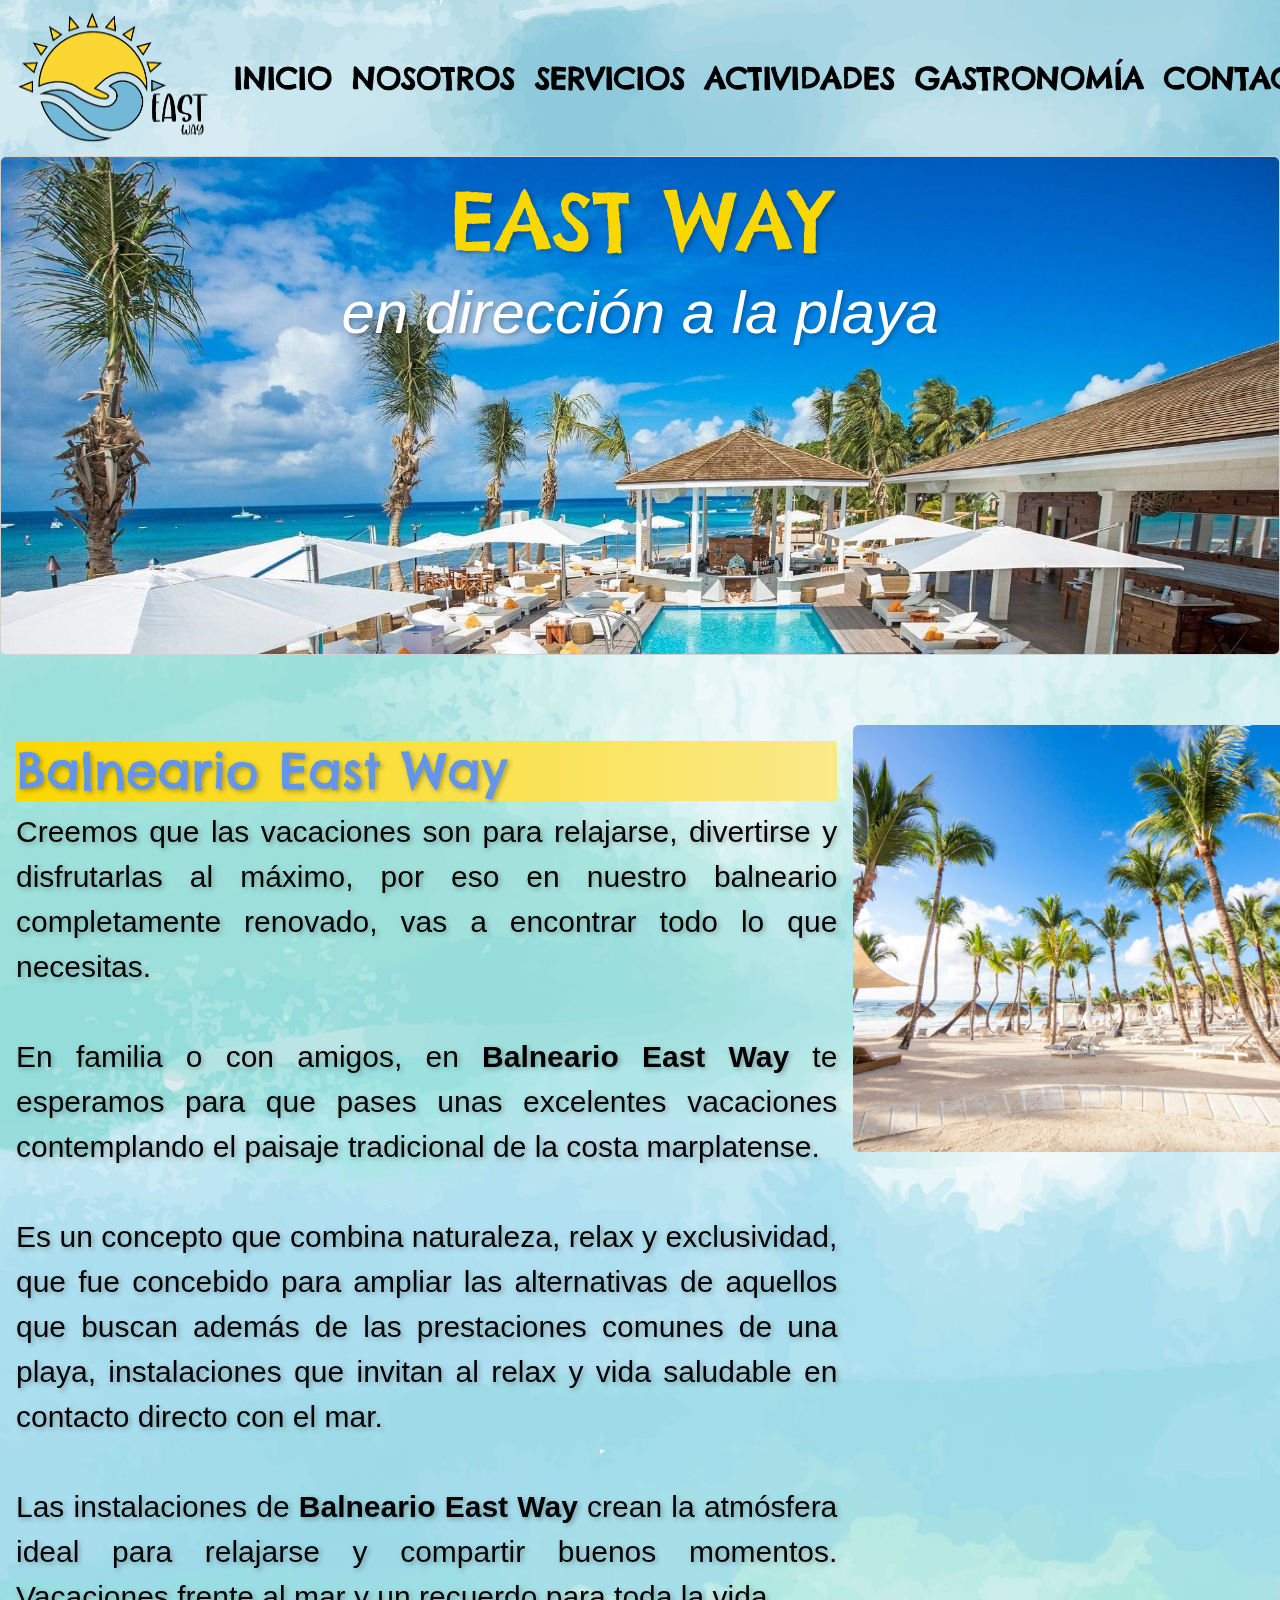
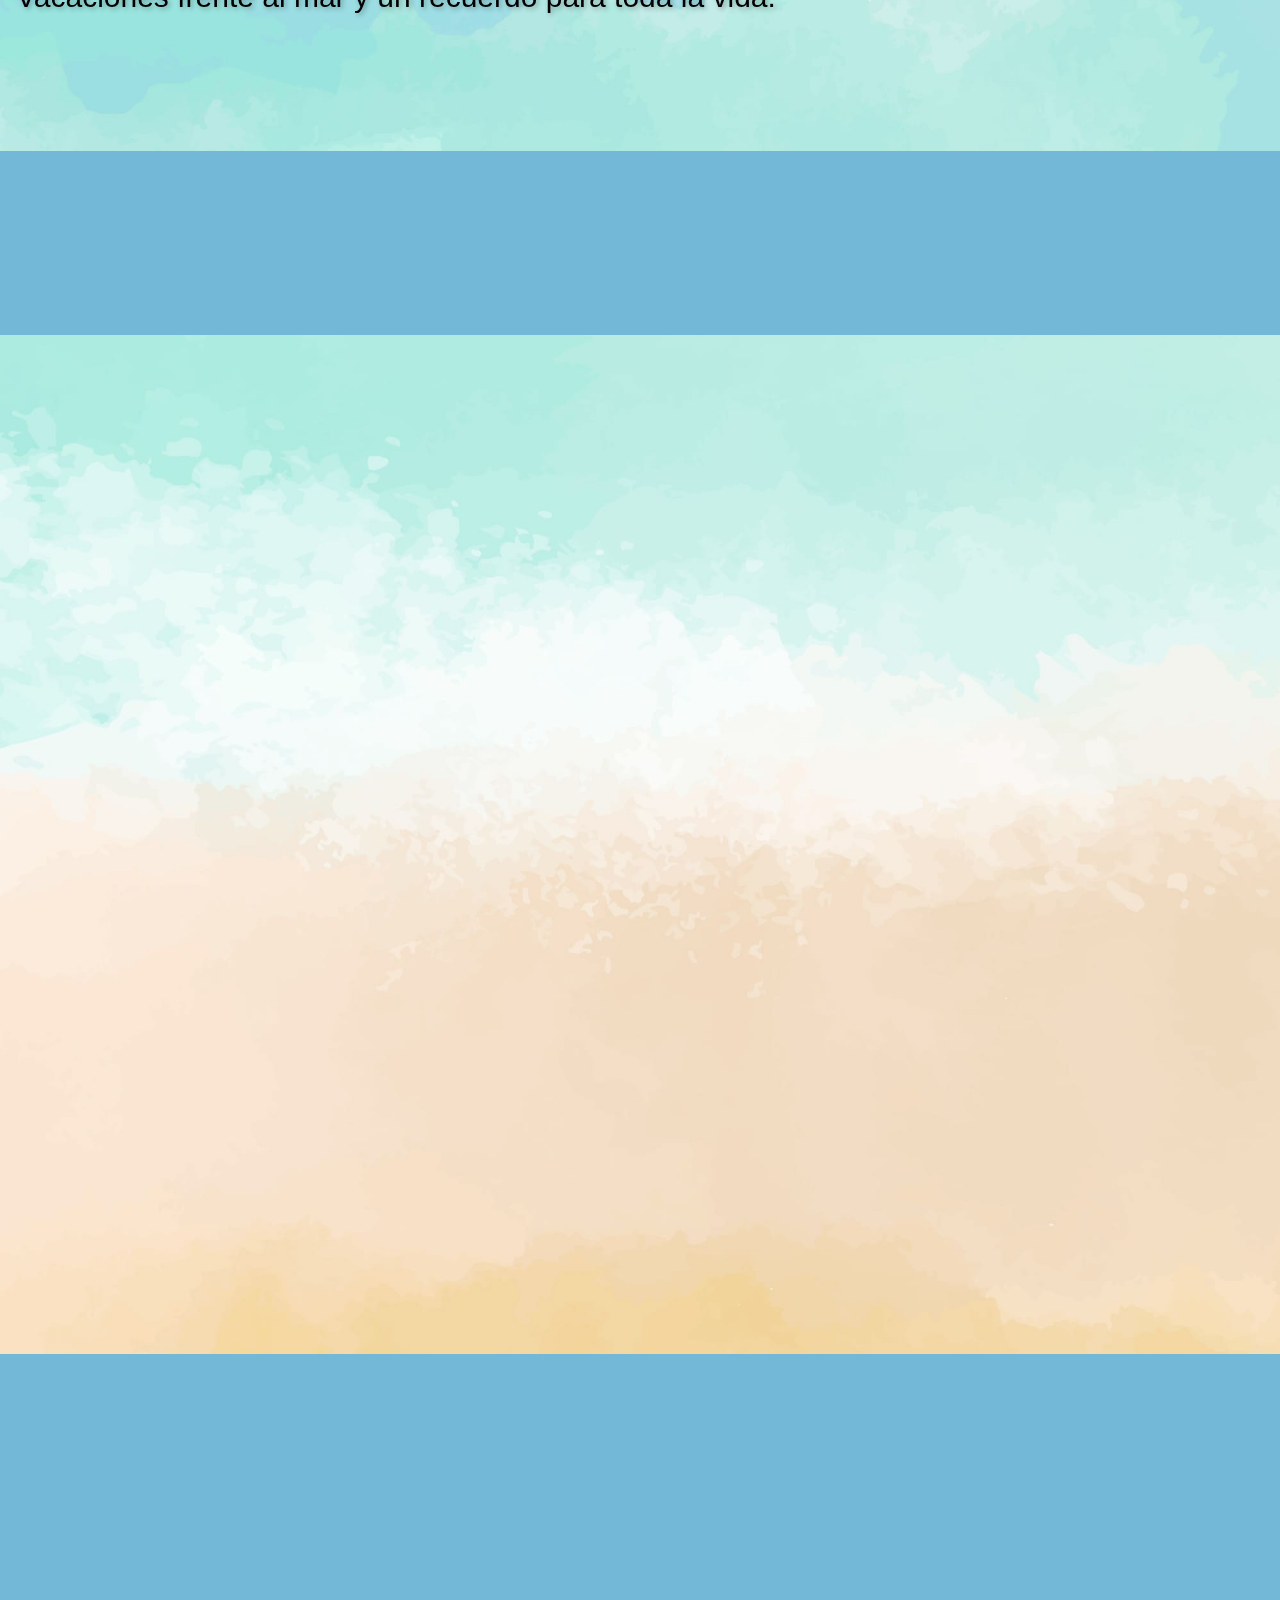
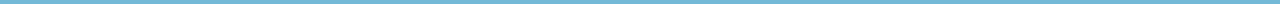
==== commit c78b5c3d: "pestaña de inicio y cursores" ====
--- a/index.html
+++ b/index.html
@@ -62,6 +62,9 @@
     <div class="collapse navbar-collapse justify-content-end" id="navbarNav" data-aos="fade-right" data-aos-duration="1000">
       <ul class="navbar-nav">
         <li class="nav-item">
+          <a class="nav-link" href="index.html">INICIO</a>
+        </li>
+        <li class="nav-item">
           <a class="nav-link" href="nosotros.html">NOSOTROS</a>
         </li>
         <li class="nav-item">
@@ -85,7 +88,7 @@
 
 <main>
   <div class="card" data-aos="fade-right" data-aos-duration="1500">
-    <img src="img/main2.jpg" class="card-img" alt="Imagen Balneaario">
+    <img src="img/main2.jpg" class="card-img" alt="Imagen de la pileta principal del Balneario de Playa East Way">
     <div class="card-img-overlay">
       <h1 class="titulo-h1">EAST WAY</h1>
       <h2 class="titulo-h2">en dirección a la playa</h2>
@@ -112,7 +115,7 @@
       </div>
     </div>
     <div class="col-md-4" data-aos="flip-right" data-aos-duration="1500"> 
-      <img src="img/eastway2.jpg" class="img-fluid rounded-start" alt="Foto Palmeras Playa">
+      <img src="img/eastway2.jpg" class="img-fluid rounded-start" alt="Foto de las Palmeras del Balneario de Playa East Way">
     </div>
   </div>
 </div>
@@ -145,7 +148,7 @@
         <p class="paragraph-info-icons" data-aos="fade-up" data-aos-delay="500">Duchas y<br>Vestuarios</p>
       </div>
       <div class="col-sm-2 col-lg-2">
-        <img class="icons" src="img/play-station.png" alt="Icono PS5" data-aos="fade-up" data-aos-delay="500">
+        <img class="icons" src="img/play-station.png" alt="Icono Playstation" data-aos="fade-up" data-aos-delay="500">
         <p class="paragraph-info-icons" data-aos="fade-up" data-aos-delay="500">Sala de Juegos<br>y Entretenimiento</p>
       </div>
     </div>
@@ -162,19 +165,19 @@
 <section class="section-actividades">
   <div class="actividad">
     <a href="actividades.html">
-      <img src="img/nenes2.jpg" alt="Niños sonriendo" data-aos="zoom-in-up" data-aos-delay="1000">
+      <img src="img/nenes2.jpg" alt="Niñas levantando una lona, sonriendo en el Balneario de Playa East Way" data-aos="zoom-in-up" data-aos-delay="1000">
       <div class="actividad-titulo">Niños</div>
     </a>
   </div>
   <div class="actividad">
     <a href="actividades.html">
-      <img src="img/adolescentes2.jpg" alt="Adolescentes sonriendo" data-aos="zoom-in-up" data-aos-delay="1000">
+      <img src="img/adolescentes2.jpg" alt="Adolescentes sentados en una tabla de surf, sonriendo en el Balneario de Playa East Way" data-aos="zoom-in-up" data-aos-delay="1000">
       <div class="actividad-titulo">Adolescentes</div>
     </a>
   </div>
   <div class="actividad">
     <a href="actividades.html">
-      <img src="img/adultos2.jpg" alt="Adultos sonriendo" data-aos="zoom-in-up" data-aos-delay="1000">
+      <img src="img/adultos2.jpg" alt="Adultos haciendo seña de pulgares arriba, sonriendo en el Balneario de Playa East Way" data-aos="zoom-in-up" data-aos-delay="1000">
       <div class="actividad-titulo">Adultos</div>
     </a>
   </div>
@@ -189,13 +192,13 @@
 <section class="section-gastronomia">
   <div class="gastronomia">
     <a href="gastronomia.html">
-      <img src="img/bar.jpg" alt="Foto bebidas" data-aos="zoom-in-up" data-aos-delay="1000">
+      <img src="img/bar.jpg" alt="Foto de una bebida alcohólica y una piña en un Bar del Balneario de Playa East Way" data-aos="zoom-in-up" data-aos-delay="1000">
       <div class="gastronomia-titulo">Bares</div>
     </a>
   </div>
   <div class="gastronomia">
     <a href="gastronomia.html">
-      <img src="img/resto2.png" alt="Foto bebidas" data-aos="zoom-in-up" data-aos-delay="1000">
+      <img src="img/resto2.png" alt="Foto de un bowl de granola con fruta en un Restaurante del Balneario de Playa East Way" data-aos="zoom-in-up" data-aos-delay="1000">
       <div class="gastronomia-titulo">Restaurantes</div>
     </a>
   </div>
--- a/css/style.css
+++ b/css/style.css
@@ -11,6 +11,13 @@
   padding: 0;
   background-image: url(../img/abstract_hand_painted_beach_themed_watercolour_background_2705.jpg);
   background-size: cover;
+  cursor: url("../img/cursor.png"), auto;
+}
+body a {
+  cursor: url("../img/cursor-mano.png"), auto;
+}
+body .button-enviar:hover {
+  cursor: url("../img/cursor-mano.png"), auto;
 }
 
 #navbarNav {
@@ -25,6 +32,7 @@
   font-weight: bold;
   font-size: 30px;
   padding: 10px;
+  cursor: url("../img/cursor-mano.png"), auto;
 }
 #navbarNav .navbar-nav .nav-item .nav-link:hover {
   color: #FBD700;
